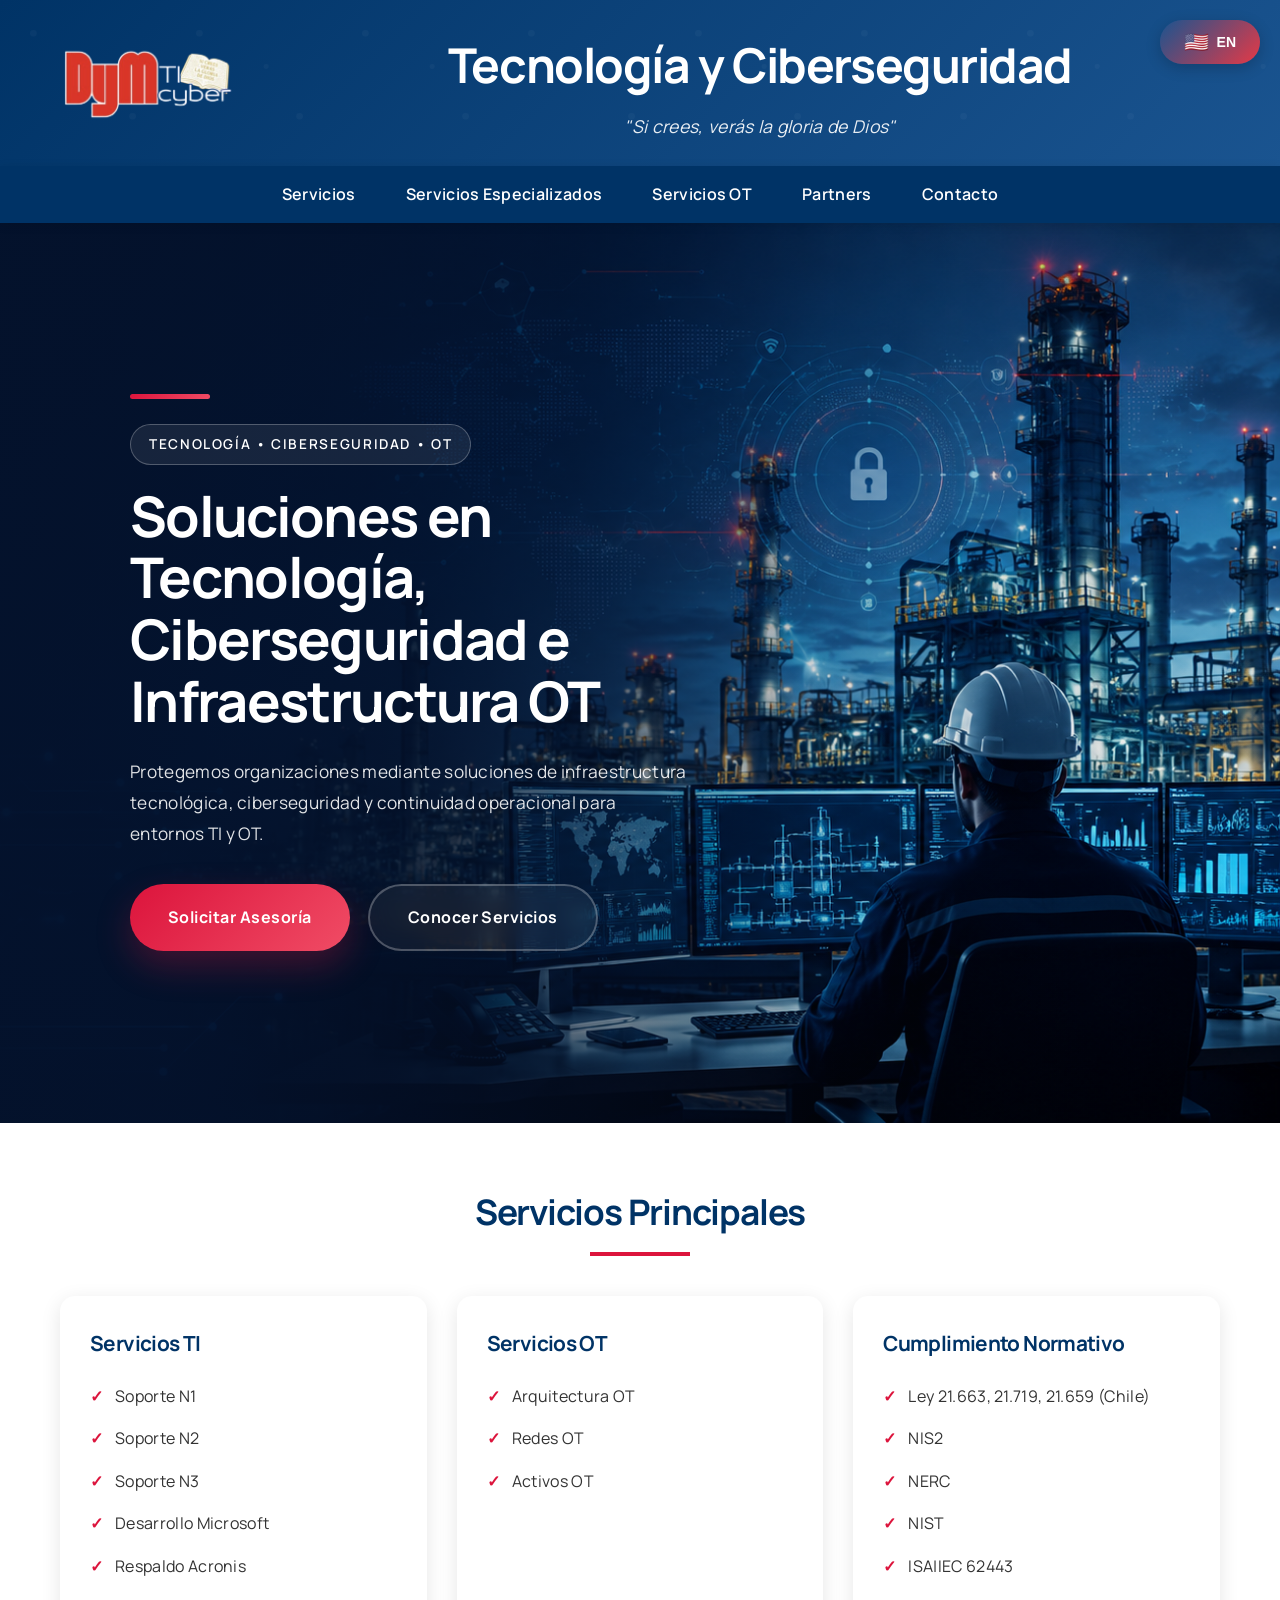
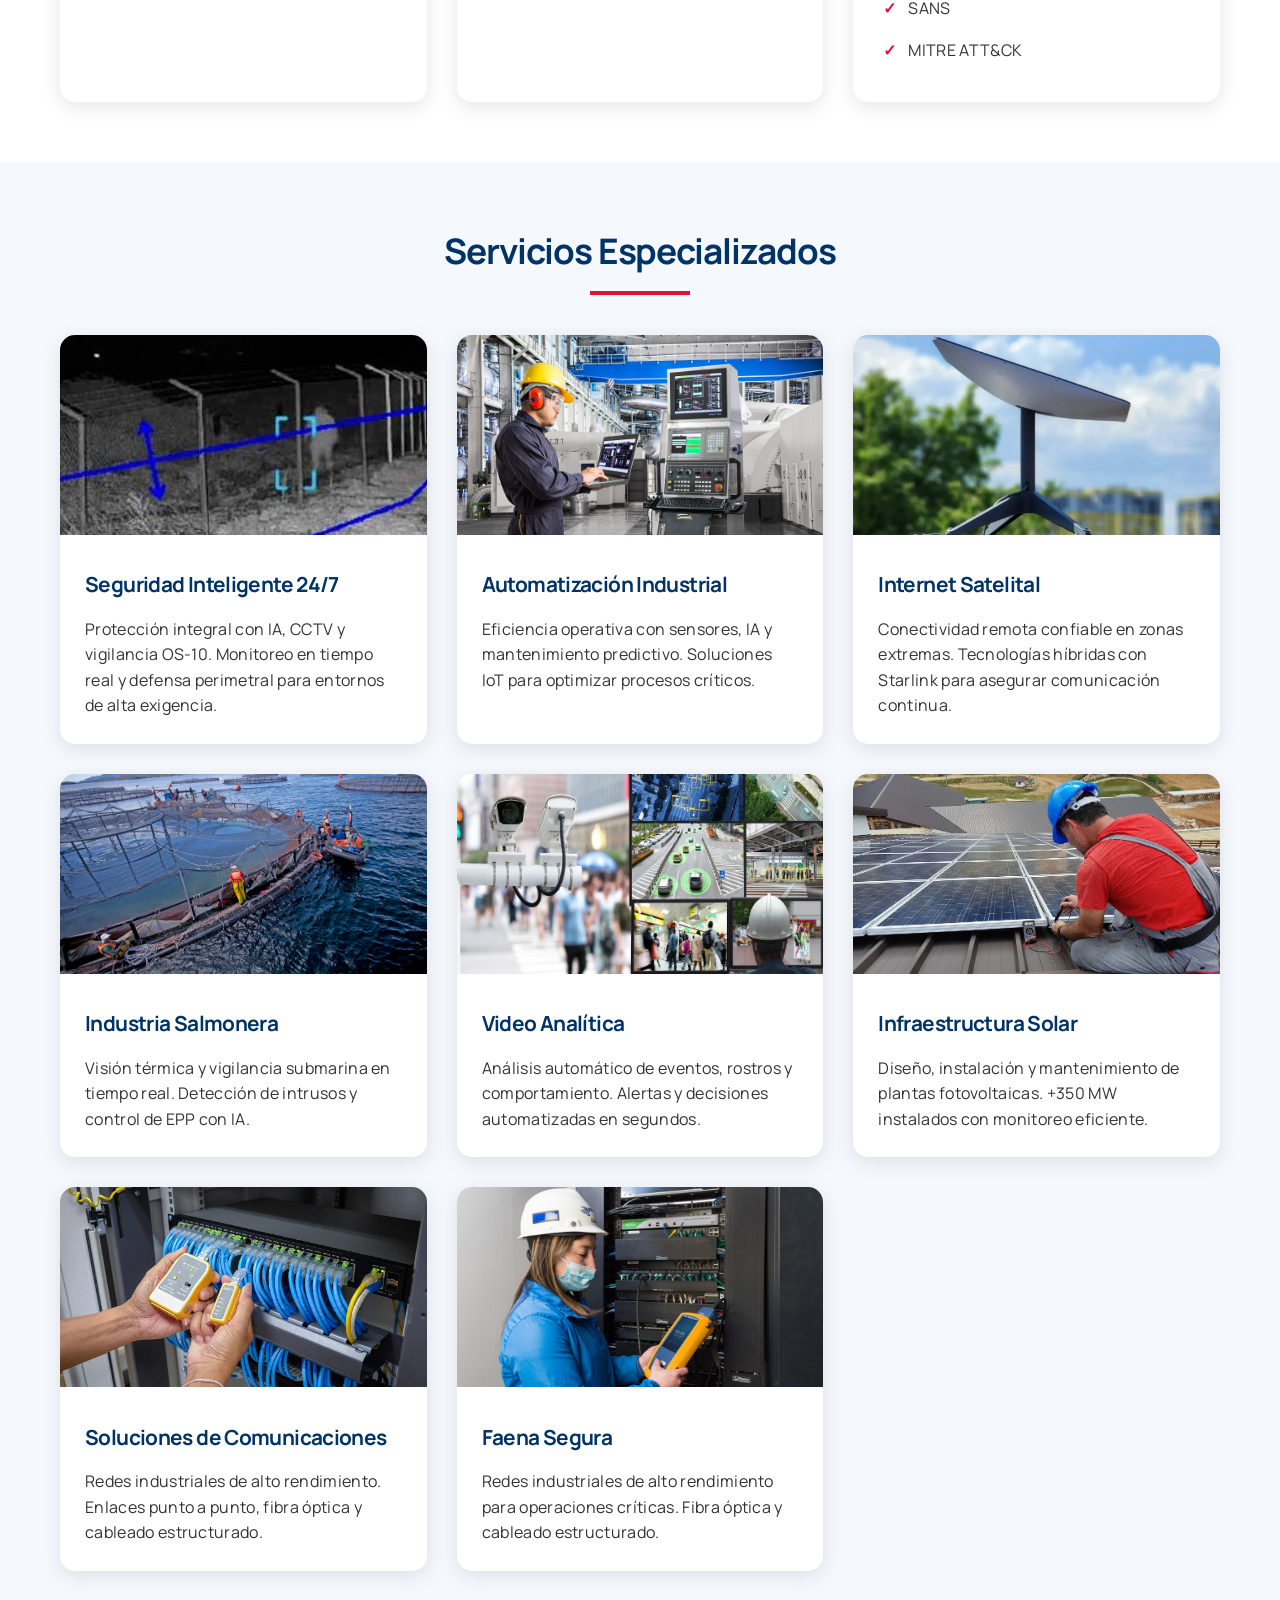
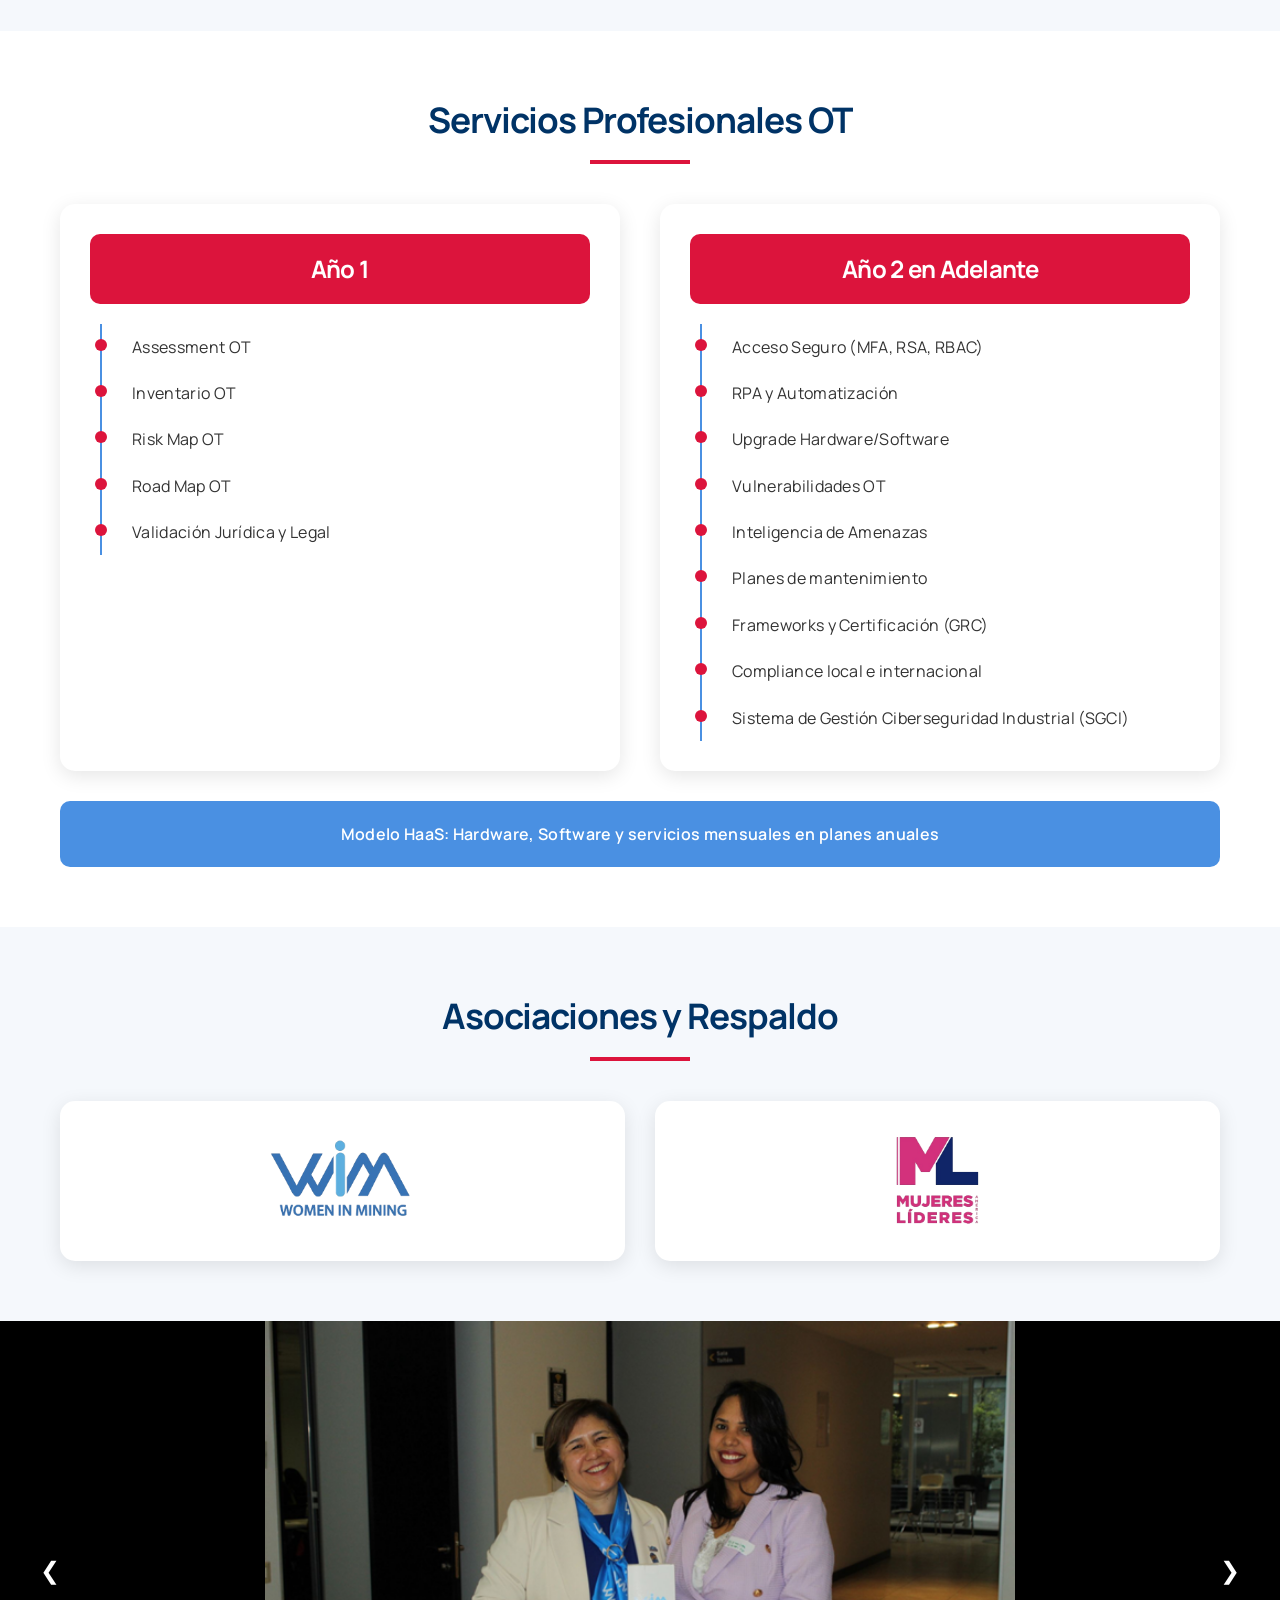
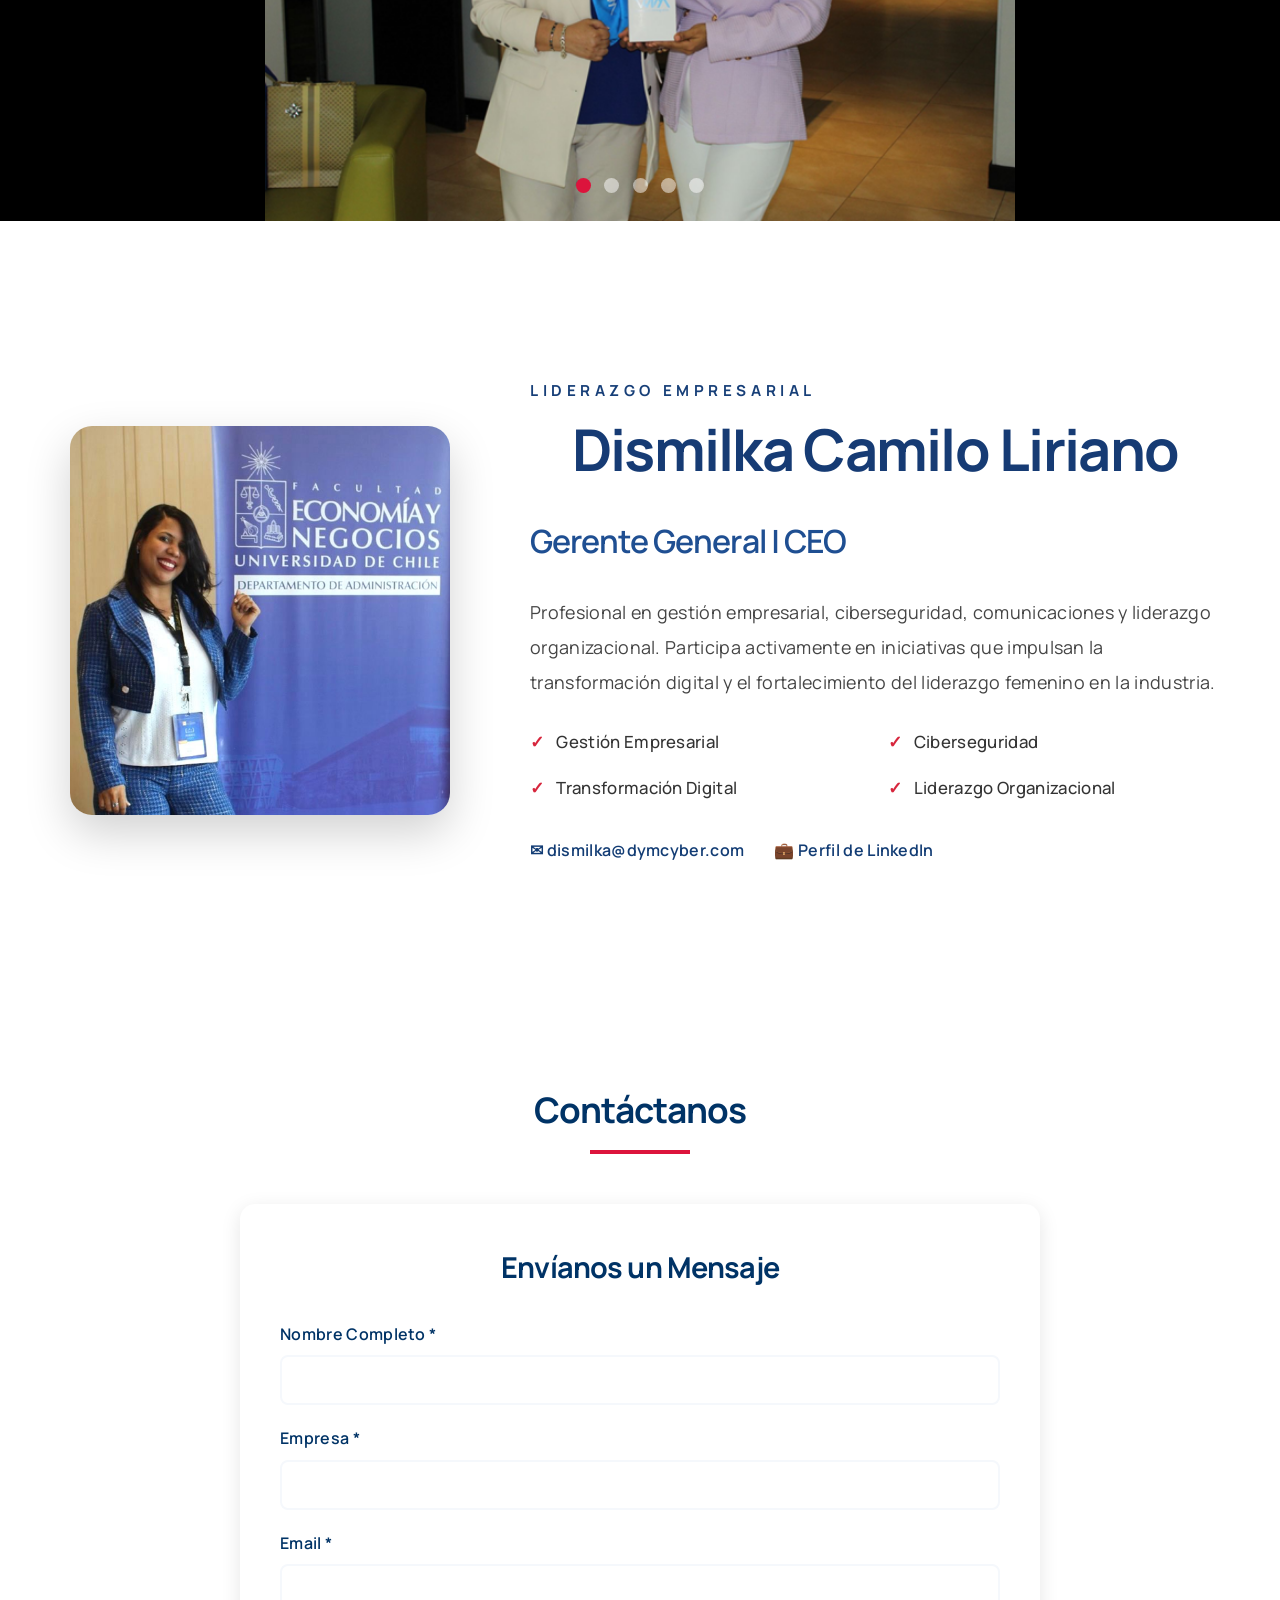
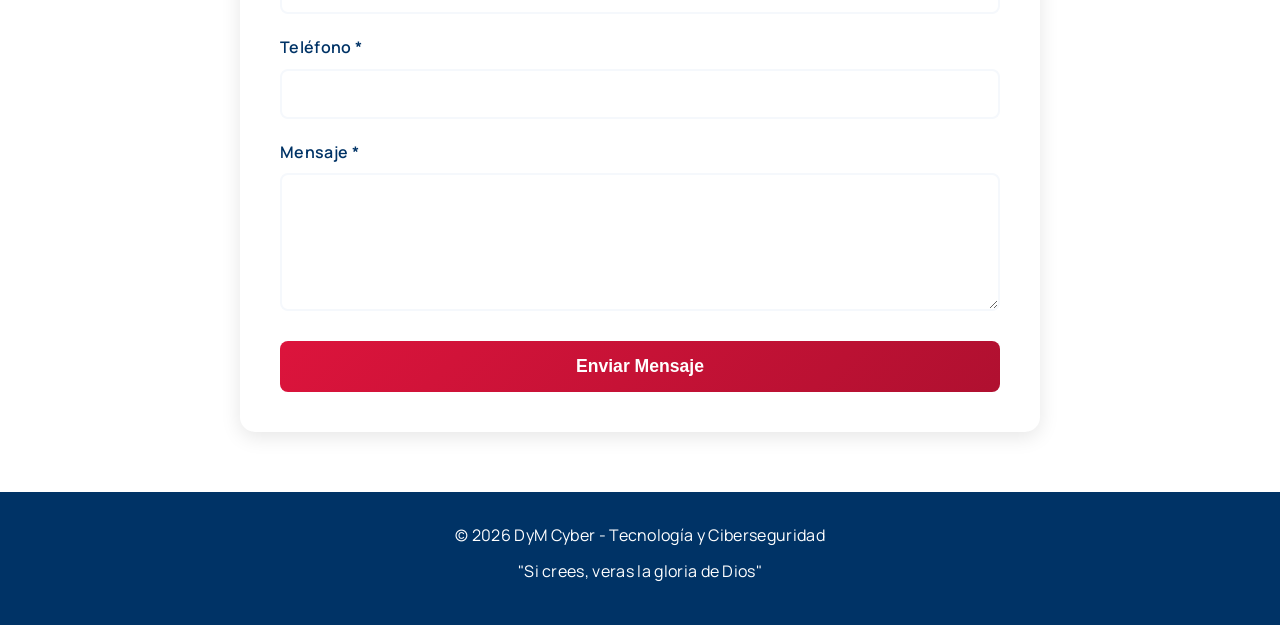
==== index.html @ 8a71e1de "mas estilos" ====
<!DOCTYPE html>
<html lang="es">
<head>
    <meta charset="UTF-8">
    <meta name="viewport" content="width=device-width, initial-scale=1.0">

    <title>DyM Cyber - Tecnología y Ciberseguridad</title>
    <link rel="preconnect" href="https://fonts.googleapis.com">
    <link rel="preconnect" href="https://fonts.gstatic.com" crossorigin>
    <link href="https://fonts.googleapis.com/css2?family=Manrope:wght@200;300;400;500;600;700;800&display=swap" rel="stylesheet">
    <link rel="stylesheet" href="styles.css">
</head>
<body>

    <!-- Language Selector -->
    <div class="language-selector">
        <button class="lang-btn" id="langBtn" aria-label="Change Language">
            <span class="flag-icon">🇺🇸</span> EN
        </button>
    </div>
    <!-- Header -->
<header>
    <div class="container header-content">
        <div class="logo-area">
            <img src="imagenes/logo.png"
                 alt="DyM Cyber Logo"
                 class="logo-main">
        </div>
        <div class="header-text">
            <h1 data-lang-key="headerTitle">Tecnología y Ciberseguridad</h1>
            <p data-lang-key="headerQuote">"Si crees, verás la gloria de Dios"</p>
        </div>
    </div>
</header>
    <!-- Navigation -->
    <nav>
        <div class="container">
            <button class="hamburger" id="hamburger" aria-label="Menú">
                <span></span>
                <span></span>
                <span></span>
            </button>
            <ul id="navMenu">
                <li><a href="#servicios" data-lang-key="navServicios">Servicios</a></li>
                <li><a href="#especializados" data-lang-key="navEspecializados">Servicios Especializados</a></li>
                <li><a href="#ot" data-lang-key="navOT">Servicios OT</a></li>
                <li><a href="#partners" data-lang-key="navPartners">Partners</a></li>
                <li><a href="#contacto" data-lang-key="navContacto">Contacto</a></li>
            </ul>
        </div>
    </nav>

<section id="hero">
    <div class="hero-overlay">
        <div class="container">
 <div class="hero-content">

    <span class="hero-accent"></span>

    <span class="hero-tag" data-lang-key="heroTag">
        TECNOLOGÍA • CIBERSEGURIDAD • OT
    </span>

    <h1 data-lang-key="heroTitle">
        Soluciones en Tecnología,<br>
        Ciberseguridad e<br>
        Infraestructura OT
    </h1>

    <p data-lang-key="heroDescription">
        Protegemos organizaciones mediante soluciones de
        infraestructura tecnológica, ciberseguridad y
        continuidad operacional para entornos TI y OT.
    </p>

    <div class="hero-buttons">

        <a href="#contacto" class="btn-primary" data-lang-key="heroButton1">
            Solicitar Asesoría
        </a>

        <a href="#servicios" class="btn-secondary" data-lang-key="heroButton2">
            Conocer Servicios
        </a>

    </div>

</div>

        </div>

    </div>

</section>
    <!-- Servicios Principales -->
    <section id="servicios">
        <div class="container">
            <h2 data-lang-key="mainServicesTitle">Servicios Principales</h2>
            <div class="services-grid">
              <div class="service-card reveal reveal-bottom" style="transition-delay:0ms;">
                    <h4 data-lang-key="itServices">Servicios TI</h4>
                    <ul>
                        <li data-lang-key="supportN1">Soporte N1</li>
                        <li data-lang-key="supportN2">Soporte N2</li>
                        <li data-lang-key="supportN3">Soporte N3</li>
                        <li data-lang-key="microsoftDev">Desarrollo Microsoft</li>
                        <li data-lang-key="acronisBackup">Respaldo Acronis</li>
                    </ul>
                </div>

               <div class="service-card reveal reveal-bottom" style="transition-delay:120ms;">
                    <h4 data-lang-key="otServices">Servicios OT</h4>
                    <ul>
                        <li data-lang-key="otArchitecture">Arquitectura OT</li>
                        <li data-lang-key="otNetworks">Redes OT</li>
                        <li data-lang-key="otAssets">Activos OT</li>
                    </ul>
                </div>

                <div class="service-card reveal reveal-bottom" style="transition-delay:240ms;">
                    <h4 data-lang-key="complianceTitle">Cumplimiento Normativo</h4>
                    <ul>
                        <li data-lang-key="chileLaws">Ley 21.663, 21.719, 21.659 (Chile)</li>
                        <li>NIS2</li>
                        <li>NERC</li>
                        <li>NIST</li>
                        <li>ISA|IEC 62443</li>
                        <li>SANS</li>
                        <li>MITRE ATT&CK</li>
                    </ul>
                </div>
            </div>
        </div>
    </section>
    <!-- Servicios Especializados -->
    <section id="especializados">
        <div class="container">
            <h2 data-lang-key="specializedTitle">Servicios Especializados</h2>
            <div class="specialized-services">
                
                <div class="specialized-card">
                    <img src="imagenes/seguridad-inteligente.jpg" alt="Seguridad Inteligente 24/7" class="service-image">
                    <div class="specialized-content">
                        <h4 data-lang-key="security247">Seguridad Inteligente 24/7</h4>
                        <p data-lang-key="security247Desc">Protección integral con IA, CCTV y vigilancia OS-10. Monitoreo en tiempo real y defensa perimetral para entornos de alta exigencia.</p>
                    </div>
                </div>

                <div class="specialized-card">
                    <img src="imagenes/automatizacion-industrial" alt="Automatización Industrial" class="service-image">
                    <div class="specialized-content">
                        <h4 data-lang-key="industrialAuto">Automatización Industrial</h4>
                        <p data-lang-key="industrialAutoDesc">Eficiencia operativa con sensores, IA y mantenimiento predictivo. Soluciones IoT para optimizar procesos críticos.</p>
                    </div>
                </div>

                <div class="specialized-card">
                    <img src="imagenes/internet-satelital.webp" alt="Internet Satelital" class="service-image">
                    <div class="specialized-content">
                        <h4 data-lang-key="satelliteInternet">Internet Satelital</h4>
                        <p data-lang-key="satelliteInternetDesc">Conectividad remota confiable en zonas extremas. Tecnologías híbridas con Starlink para asegurar comunicación continua.</p>
                    </div>
                </div>

                <div class="specialized-card">
                    <img src="imagenes/industrial-salmonera.jpg" alt="Industria Salmonera" class="service-image">
                    <div class="specialized-content">
                        <h4 data-lang-key="salmonIndustry">Industria Salmonera</h4>
                        <p data-lang-key="salmonIndustryDesc">Visión térmica y vigilancia submarina en tiempo real. Detección de intrusos y control de EPP con IA.</p>
                    </div>
                </div>

                <div class="specialized-card">
                    <img src="imagenes/video-analitica.jpg" alt="Video Analítica" class="service-image">
                    <div class="specialized-content">
                        <h4 data-lang-key="videoAnalytics">Video Analítica</h4>
                        <p data-lang-key="videoAnalyticsDesc">Análisis automático de eventos, rostros y comportamiento. Alertas y decisiones automatizadas en segundos.</p>
                    </div>
                </div>

                <div class="specialized-card">
                    <img src="imagenes/infraestructura-solar.jpg" alt="Infraestructura Solar" class="service-image">
                    <div class="specialized-content">
                        <h4 data-lang-key="solarInfra">Infraestructura Solar</h4>
                        <p data-lang-key="solarInfraDesc">Diseño, instalación y mantenimiento de plantas fotovoltaicas. +350 MW instalados con monitoreo eficiente.</p>
                    </div>
                </div>

                <div class="specialized-card">
                    <img src="imagenes/soluciones-comunicaciones.webp" alt="Soluciones de Comunicaciones" class="service-image">
                    <div class="specialized-content">
                        <h4 data-lang-key="commSolutions">Soluciones de Comunicaciones</h4>
                        <p data-lang-key="commSolutionsDesc">Redes industriales de alto rendimiento. Enlaces punto a punto, fibra óptica y cableado estructurado.</p>
                    </div>
                </div>

                <div class="specialized-card">
                    <img src="imagenes/faena-segura.jpg" alt="Faena Segura" class="service-image">
                    <div class="specialized-content">
                        <h4 data-lang-key="secureSite">Faena Segura</h4>
                        <p data-lang-key="secureSiteDesc">Redes industriales de alto rendimiento para operaciones críticas. Fibra óptica y cableado estructurado.</p>
                    </div>
                </div>

            </div>
        </div>
    </section>
    <!-- Servicios Profesionales OT -->
    <section id="ot">
        <div class="container">
            <h2 data-lang-key="otProfessional">Servicios Profesionales OT</h2>
            
            <div class="ot-timeline">
                <div class="timeline-section">
                    <h3 data-lang-key="year1">Año 1</h3>
                    <ul>
                        <li data-lang-key="otAssessment">Assessment OT</li>
                        <li data-lang-key="otInventory">Inventario OT</li>
                        <li data-lang-key="otRiskMap">Risk Map OT</li>
                        <li data-lang-key="otRoadMap">Road Map OT</li>
                        <li data-lang-key="legalValidation">Validación Jurídica y Legal</li>
                    </ul>
                </div>

                <div class="timeline-section">
                    <h3 data-lang-key="year2Plus">Año 2 en Adelante</h3>
                    <ul>
                        <li data-lang-key="secureAccess">Acceso Seguro (MFA, RSA, RBAC)</li>
                        <li data-lang-key="rpaAutomation">RPA y Automatización</li>
                        <li data-lang-key="upgradeHW">Upgrade Hardware/Software</li>
                        <li data-lang-key="otVulnerabilities">Vulnerabilidades OT</li>
                        <li data-lang-key="threatIntelligence">Inteligencia de Amenazas</li>
                        <li data-lang-key="maintenancePlans">Planes de mantenimiento</li>
                        <li data-lang-key="frameworksCert">Frameworks y Certificación (GRC)</li>
                        <li data-lang-key="complianceIntl">Compliance local e internacional</li>
                        <li data-lang-key="sgci">Sistema de Gestión Ciberseguridad Industrial (SGCI)</li>
                    </ul>
                </div>
            </div>

            <div class="haas-model">
                <p data-lang-key="haasModel">Modelo HaaS: Hardware, Software y servicios mensuales en planes anuales</p>
            </div>
        </div>
    </section>
        <!-- Partners y Asociaciones -->
    <section id="partners">
        <div class="container">
            <h2 data-lang-key="partnersTitle">Asociaciones y Respaldo</h2>
            <div class="partners-grid">
                <div class="partner-card">
                    <img src="imagenes/women-in-mining.png" alt="Women in Mining" class="partner-logo">
                </div>

                <div class="partner-card">
                    <img src="imagenes/mujeres-lideres.png" alt="Mujeres Líderes" class="partner-logo">
                </div>
            </div>
        </div>
    </section>
      <!-- Carrusel de imágenes -->
    <section id="carrusel" style="padding: 0; background: #000;">
        <div class="carousel-container">
            <div class="carousel-slides">
                <div class="carousel-slide active">
                    <img src="imagenes/carrusel1.png" alt="Imagen 1">
                </div>
                <div class="carousel-slide">
                    <img src="imagenes/carrusel2.png" alt="Imagen 2">
                </div>
                <div class="carousel-slide">
                    <img src="imagenes/carrusel3.png" alt="Imagen 3">
                </div>
                <div class="carousel-slide">
                    <img src="imagenes/carrusel4.png" alt="Imagen 4">
                </div>
                <div class="carousel-slide">
                    <img src="imagenes/carrusel5.png" alt="Imagen 5">
                </div>
            </div>
            <button class="carousel-btn prev" onclick="moveSlide(-1)">❮</button>
            <button class="carousel-btn next" onclick="moveSlide(1)">❯</button>
            <div class="carousel-dots">
                <span class="dot active" onclick="currentSlide(1)"></span>
                <span class="dot" onclick="currentSlide(2)"></span>
                <span class="dot" onclick="currentSlide(3)"></span>
                <span class="dot" onclick="currentSlide(4)"></span>
                <span class="dot" onclick="currentSlide(5)"></span>
            </div>
        </div>
        
    </section>
   <!-- Gerencia General -->
<section id="gerencia">

    <div class="container">

        <div class="management-layout">

            <!-- FOTO -->

            <div class="management-photo reveal-top">
<img src="imagenes/dismilka-foto.png"
     alt="Dismilka Camilo Liriano">
            </div>

            <!-- INFORMACIÓN -->

            <div class="management-content reveal-bottom">

          <span class="management-tag" data-lang-key="managementTag">
    LIDERAZGO EMPRESARIAL
</span>

<h2 data-lang-key="managementName">
    Dismilka Camilo Liriano
</h2>

<h3 data-lang-key="managementPosition">
    Gerente General | CEO
</h3>

<p data-lang-key="managementDescription">
    Profesional en gestión empresarial, ciberseguridad,
    comunicaciones y liderazgo organizacional.
    Participa activamente en iniciativas que impulsan la
    transformación digital y el fortalecimiento del liderazgo
    femenino en la industria.
</p>

                <ul class="management-list">

             <li data-lang-key="managementSkill1">Gestión Empresarial</li>

            <li data-lang-key="managementSkill2">Ciberseguridad</li>

            <li data-lang-key="managementSkill3">Transformación Digital</li>

            <li data-lang-key="managementSkill4">Liderazgo Organizacional</li>

                </ul>

                <div class="management-links">

                  <a href="mailto:dismilka@dymcyber.com">
    ✉ dismilka@dymcyber.com
</a>

<a href="https://www.linkedin.com/" target="_blank">
    💼 <span data-lang-key="managementLinkedin">Perfil de LinkedIn</span>
</a>

                </div>

            </div>

        </div>

    </div>

</section>



    <!-- Contacto -->
    <section id="contacto">
        <div class="container">
            <h2 data-lang-key="contactTitle">Contáctanos</h2>
            
          

            <!-- Formulario de Contacto -->
            <div class="form-container">
                <h3 data-lang-key="sendMessage">Envíanos un Mensaje</h3>
                <form action="https://formsubmit.co/dismilka@dymcyber.com" method="POST" class="contact-form">
                    <input type="hidden" name="_captcha" value="false">
                    <input type="hidden" name="_subject" value="Nuevo contacto desde DyM Cyber">
                    <input type="hidden" name="_next" value="https://www.dymcyber.com/gracias.html">
                    
                    <div class="form-group">
                        <label for="nombre" data-lang-key="fullName">Nombre Completo *</label>
                        <input type="text" id="nombre" name="nombre" required placeholder="">
                    </div>

                    <div class="form-group">
                        <label for="empresa" data-lang-key="companyField">Empresa *</label>
                        <input type="text" id="empresa" name="empresa" required placeholder="">
                    </div>

                    <div class="form-group">
                        <label for="email" data-lang-key="emailField">Email *</label>
                        <input type="email" id="email" name="email" required placeholder="">
                    </div>

                    <div class="form-group">
                        <label for="telefono" data-lang-key="telephoneField">Teléfono *</label>
                        <input type="tel" id="telefono" name="telefono" required placeholder="">
                    </div>

                    <div class="form-group">
                        <label for="mensaje" data-lang-key="messageField">Mensaje *</label>
                        <textarea id="mensaje" name="mensaje" rows="5" required placeholder="" data-lang-key-placeholder="messagePlaceholder"></textarea>
                    </div>

                    <button type="submit" class="submit-btn" data-lang-key="sendBtn">Enviar Mensaje</button>
                </form>
            </div>
        </div>
    </section>

        <!-- Empresa Section-->
    <!-- <section id="empresa" style="background: var(--light-gray); padding: 60px 0;">
        <div class="container">

            <div class="sello-container">
                <img src="imagenes/sello-mujer.png" alt="Sello Empresa Mujer" class="sello-mujer">
            </div>

            <div class="company-info">
                <p><strong>DyM Cyber</strong> y <strong>DyM TI</strong> <span data-lang-key="companyDesc1">son empresas dedicadas a la Tecnología y Ciberseguridad con un enfoque profesional y comprometido.</span></p>
                <p></p>
                
                <div class="logo-intermedio-container">
                    <img src="imagenes/logocmc360.webp" alt="CMC Ciberseguridad OT - GrupoCiberOT" class="logo-intermedio">
                </div>
            </div>
        </div>
    </section>-->

    <!-- Footer -->
    <footer>
        <div class="container">
            <p>&copy; 2026 <span data-lang-key="footerText">DyM Cyber - Tecnología y Ciberseguridad</span></p>
            <p data-lang-key="footerQuote">"Si crees, veras la gloria de Dios"</p>
        </div>
    </footer>

    <script data-cfasync="false" src="/cdn-cgi/scripts/5c5dd728/cloudflare-static/email-decode.min.js"></script><script src="translations.js"></script>
    <script src="script.js"></script>

</body>
</html>
---- styles.css ----
* {
    margin: 0;
    padding: 0;
    box-sizing: border-box;
}

:root {

    /* Colores Corporativos */

    --primary-blue: #003366;
    --secondary-blue: #1A5490;
    --light-blue: #4A90E2;

    --accent-red: #DC143C;
    --accent-green: #22A06B;

    /* Escala de grises */

    --white: #FFFFFF;
    --light-gray: #F5F8FC;
    --dark-gray: #333333;

    /* Degradados */

    --gradient-blue: linear-gradient(
        135deg,
        #003366 0%,
        #1A5490 100%
    );

    --gradient-red: linear-gradient(
        135deg,
        #DC143C 0%,
        #F04C65 100%
    );

    --gradient-green: linear-gradient(
        135deg,
        #22A06B 0%,
        #2CC47F 100%
    );

    /* Sombras */

    --shadow-sm: 0 8px 18px rgba(0,0,0,.08);

    --shadow-md: 0 18px 35px rgba(0,0,0,.12);

    --shadow-lg: 0 30px 60px rgba(0,0,0,.18);

    /* Transiciones */

    --transition: .35s ease;

}
body{
    font-family:'Manrope',sans-serif;
    line-height:1.65;
    color:var(--dark-gray);
    background:var(--white);
    letter-spacing:.02em;
}
h1,
h2,
h3,
h4,
h5,
h6{

    font-family:'Manrope',sans-serif;

    font-weight:700;

    letter-spacing:-.03em;

}
.container {
    max-width: 1200px;
    margin: 0 auto;
    padding: 0 20px;
}


/* ============================================
   HEADER
============================================ */

header{
    background: linear-gradient(135deg, var(--primary-blue) 0%, var(--secondary-blue) 100%);
    color: var(--white);
    padding:25px 0;
    position:relative;
    overflow:hidden;
}

header::before{
    content:'';
    position:absolute;
    inset:0;
    background:url('data:image/svg+xml,<svg xmlns="http://www.w3.org/2000/svg" viewBox="0 0 100 100"><circle cx="20" cy="20" r="2" fill="rgba(255,255,255,0.1)"/><circle cx="60" cy="40" r="1.5" fill="rgba(255,255,255,0.1)"/><circle cx="80" cy="70" r="2" fill="rgba(255,255,255,0.1)"/></svg>');
    opacity:.3;
}

.header-content{
    display:grid;
    grid-template-columns:220px 1fr;
    align-items:center;
    gap:20px;
    position:relative;
    z-index:1;
}

.logo-area{
    display:flex;
    align-items:center;
    justify-content:flex-start;
}

.logo-main{
    width:180px;
    height:auto;
    display:block;
}

.header-text{
    text-align:center;
}

.header-text h1{
    font-size:3rem;
    margin-bottom:8px;
    font-weight:700;
}

.header-text p{
    font-size:1.1rem;
    font-style:italic;
    opacity:.9;
}
/* Navigation */
nav {
    background: var(--primary-blue);
    padding: 15px 0;
    position: sticky;
    top: 0;
    z-index: 100;
    box-shadow: 0 2px 10px rgba(0,0,0,0.1);
}

nav .container {
    position: relative;
}

.hamburger {
    display: none;
    flex-direction: column;
    background: none;
    border: none;
    cursor: pointer;
    padding: 10px;
    z-index: 101;
}

.hamburger span {
    width: 25px;
    height: 3px;
    background: var(--white);
    margin: 3px 0;
    transition: all 0.3s;
    border-radius: 3px;
}

.hamburger.active span:nth-child(1) {
    transform: rotate(45deg) translate(8px, 8px);
}

.hamburger.active span:nth-child(2) {
    opacity: 0;
}

.hamburger.active span:nth-child(3) {
    transform: rotate(-45deg) translate(7px, -7px);
}

nav ul {
    list-style: none;
    display: flex;
    justify-content: center;
    flex-wrap: wrap;
    gap: 30px;
}

nav a {
    color: var(--white);
    text-decoration: none;
    font-weight: 600;
    transition: color 0.3s;
    padding: 5px 10px;
}

nav a:hover {
    color: var(--accent-red);
}
/*=====================================================
HEADER RESPONSIVE
=====================================================*/
/*=====================================================
HEADER TABLET
769px - 1024px
=====================================================*/

@media (max-width:1024px) and (min-width:769px){

    header{

        padding:20px 0;

    }

    .header-content{

        display:flex;

        flex-direction:column;

        justify-content:center;

        align-items:center;

        gap:18px;

    }

    .logo-area{

        justify-content:center;

        width:100%;

    }

    .logo-main{

        width:170px;

    }

    .header-text{

        width:100%;

        text-align:center;

    }

    .header-text h1{

        font-size:2.6rem;

        margin-bottom:8px;

    }

    .header-text p{

        font-size:1rem;

    }

}
@media (max-width:768px){

    /* HEADER */

    header{

        padding:15px 0;

    }

    .header-content{

        display:flex;

        justify-content:center;

        align-items:center;

    }

    .header-text{

        display:none;

    }

    .logo-main{

        width:140px;

    }

    /* BOTÓN IDIOMA */

    .language-selector{

        position:absolute;

        top:15px;

        right:15px;

        z-index:300;

    }

    .lang-btn{

        padding:8px 14px;

        border-radius:20px;

        font-size:.75rem;

    }

    .flag-icon{

        font-size:15px;

    }

    /* NAV */

    nav{

        padding:0;

    }

    nav .container{

        min-height:60px;

        display:flex;

        align-items:center;

    }

    .hamburger{

        display:flex;

    }

    nav ul{

        position:fixed;

        top:0;

        left:-100%;

        width:280px;

        height:100vh;

        background:#082149;

        flex-direction:column;

        justify-content:flex-start;

        align-items:flex-start;

        padding:90px 30px 30px;

        gap:0;

        transition:.35s;

        box-shadow:8px 0 20px rgba(0,0,0,.35);

    }
    nav ul.active{
        left:0;
    }
    nav li{
        width:100%;
        border-bottom:1px solid rgba(255,255,255,.08);
    }
    nav a{
        display:block;
        width:100%;
        padding:18px 0;
        font-size:1rem;

    }

}

/*=====================================================
 HERO
=====================================================*/

#hero{
    min-height:100vh;
    display:flex;
    align-items:center;

    background:
        linear-gradient(
            90deg,
            rgba(4,18,44,.92) 0%,
            rgba(4,18,44,.82) 25%,
            rgba(4,18,44,.55) 45%,
            rgba(4,18,44,.15) 65%,
            rgba(4,18,44,0) 100%
        ),
        url("imagenes/Portada.png");

    background-size:cover;
    background-position:center right;
    background-repeat:no-repeat;
}

.hero-overlay{
    width:100%;
    padding:90px 0;
}

.hero-content{
    max-width:560px;
    color:#fff;
    margin-left:70px;
}
.hero-accent{

    display:block;

    width:80px;

    height:5px;

    border-radius:30px;

    background:var(--gradient-red);

    margin-bottom:25px;

}
.hero-tag{

    display:inline-block;

    margin-bottom:20px;

    padding:8px 18px;

    border-radius:40px;

    border:1px solid rgba(255,255,255,.25);

    background:rgba(255,255,255,.08);

    font-size:.85rem;

    font-weight:600;

    text-transform:uppercase;

    letter-spacing:.12em;

}

.hero-content h1{
    font-size:3.5rem;
    line-height:1.1;
    margin-bottom:25px;
    font-weight:700;
    text-wrap: balance;
}
.hero-content p{
    font-size:1.08rem;
    line-height:1.8;
    color:rgba(255,255,255,.88);
    margin-bottom:18px;
}
.hero-buttons{
    display:flex;
    gap:18px;
    margin-top:35px;
    flex-wrap:wrap;
}
/*==========================================
BOTONES HERO PREMIUM
==========================================*/

.btn-primary{

    display:inline-flex;

    align-items:center;

    justify-content:center;

    padding:18px 38px;

    border-radius:50px;

    text-decoration:none;

    font-weight:700;

    letter-spacing:.03em;

    color:#fff;

    background:var(--gradient-red);

    box-shadow:0 15px 35px rgba(220,20,60,.28);

    transition:all .35s ease;

}

.btn-primary:hover{

    transform:translateY(-4px);

    box-shadow:0 25px 45px rgba(220,20,60,.40);

    filter:brightness(1.05);

}

.btn-secondary{

    display:inline-flex;

    align-items:center;

    justify-content:center;

    padding:18px 38px;

    border-radius:50px;

    text-decoration:none;

    font-weight:700;

    letter-spacing:.03em;

    color:#fff;

    border:2px solid rgba(255,255,255,.25);

    background:rgba(255,255,255,.05);

    backdrop-filter:blur(10px);

    transition:all .35s ease;

}

.btn-secondary:hover{

    transform:translateY(-4px);

    background:rgba(255,255,255,.12);

    border-color:rgba(255,255,255,.45);

}

/*============================
 HERO RESPONSIVE
============================*/
@media (max-width:1200px){

    .hero-content{
        margin-left:40px;
    }
}

@media (max-width:992px){

    #hero{
        min-height:750px;
        background-position:70% center;
    }
    .hero-content{
        margin-left:25px;
        max-width:500px;
    }
    .hero-content h1{
        font-size:2.8rem;
    }
}
@media (max-width:768px){

    #hero{
        min-height:auto;
        background-position:78% center;
    }
    .hero-overlay{
        padding:70px 0;
    }
    .hero-content{
        max-width:100%;
        text-align:center;
    }
    .hero-tag{
        margin:0 auto 20px;
    }
    .hero-content h1{
        font-size:2rem;
    }
    .hero-content p{
        font-size:1rem;
    }
    .hero-buttons{
        flex-direction:column;
    }
    .btn-primary,
    .btn-secondary{
        width:100%;
        text-align:center;
    }

}
/* Carrusel de imágenes */
.carousel-container {
    position: relative;
    max-width: 100%;
    margin: 0 auto;
    overflow: hidden;
}

.carousel-slides {
    display: flex;
    transition: transform 0.5s ease-in-out;
}

.carousel-slide {
    min-width: 100%;
    display: none;
}

.carousel-slide.active {
    display: block;
}

.carousel-slide img {
    width: 100%;
    height: 500px;
    object-fit: contain; 
    display: block;
    background: #000;
}

.carousel-btn {
    position: absolute;
    top: 50%;
    transform: translateY(-50%);
    background: rgba(0, 0, 0, 0.5);
    color: white;
    border: none;
    padding: 15px 20px;
    cursor: pointer;
    font-size: 24px;
    transition: background 0.3s;
    z-index: 10;
    border-radius: 5px;
}

.carousel-btn:hover {
    background: rgba(0, 0, 0, 0.8);
}

.carousel-btn.prev {
    left: 20px;
}

.carousel-btn.next {
    right: 20px;
}

.carousel-dots {
    text-align: center;
    position: absolute;
    bottom: 20px;
    width: 100%;
    z-index: 10;
}

.dot {
    height: 15px;
    width: 15px;
    margin: 0 5px;
    background-color: rgba(255, 255, 255, 0.5);
    border-radius: 50%;
    display: inline-block;
    cursor: pointer;
    transition: background-color 0.3s;
}

.dot.active,
.dot:hover {
    background-color: var(--accent-red);
}

/* Sections */
section {
    padding: 60px 0;
}

section:nth-child(even) {
    background: var(--light-gray);
}

h2 {
    font-size: 2.2em;
    color: var(--primary-blue);
    margin-bottom: 30px;
    text-align: center;
    position: relative;
    padding-bottom: 15px;
}

h2::after {
    content: '';
    position: absolute;
    bottom: 0;
    left: 50%;
    transform: translateX(-50%);
    width: 100px;
    height: 4px;
    background: var(--accent-red);
}

h3 {
    font-size: 1.5em;
    color: var(--secondary-blue);
    margin-bottom: 15px;
}

/* Sello Empresa Mujer */
.sello-container {
    text-align: center;
    margin-bottom: 30px;
}

.sello-mujer {
    max-width: 100px;
    height: auto;
    display: inline-block;
    margin: 0 auto;
}

/* Company Info */
.company-info {
    text-align: center;
    max-width: 800px;
    margin: 0 auto;
}

.company-info p {
    font-size: 1.1em;
    margin-bottom: 15px;
    line-height: 1.8;
}

.company-info strong {
    color: var(--accent-red);
}

.logo-intermedio-container {
    text-align: center;
    margin: 20px 0;
}

.logo-intermedio {
    max-width: 300px;
    height: auto;
}

/* Services Grid */
.services-grid {
    display: grid;
    grid-template-columns: repeat(auto-fit, minmax(280px, 1fr));
    gap: 30px;
    margin-top: 40px;
}

.service-card {
    background: var(--white);
    border-radius: 15px;
    padding: 30px;
    box-shadow: 0 5px 20px rgba(0,0,0,0.1);
    transition: transform 0.3s, box-shadow 0.3s;
}

section:nth-child(even) .service-card {
    background: var(--white);
}

.service-card:hover {
    transform: translateY(-10px);
    box-shadow: 0 10px 30px rgba(0,0,0,0.15);
}

.service-card h4 {
    color: var(--primary-blue);
    margin-bottom: 15px;
    font-size: 1.3em;
}

.service-card ul {
    list-style: none;
    padding-left: 0;
}

.service-card li {
    padding: 8px 0;
    padding-left: 25px;
    position: relative;
}

.service-card li::before {
    content: '✓';
    position: absolute;
    left: 0;
    color: var(--accent-red);
    font-weight: bold;
}

/* Specialized Services */
.specialized-services {
    display: grid;
    grid-template-columns: repeat(auto-fit, minmax(300px, 1fr));
    gap: 30px;
    margin-top: 40px;
}

.specialized-card {
    background: var(--white);
    border-radius: 15px;
    overflow: hidden;
    box-shadow: 0 5px 20px rgba(0,0,0,0.1);
    transition: transform 0.3s;
}

.specialized-card:hover {
    transform: translateY(-10px);
}

.service-image {
    width: 100%;
    height: 200px;
    object-fit: cover;
}

.specialized-content {
    padding: 25px;
}

.specialized-content h4 {
    color: var(--primary-blue);
    margin-bottom: 15px;
    font-size: 1.3em;
}

.specialized-content p {
    color: var(--dark-gray);
    line-height: 1.6;
}

/* OT Services Timeline */
.ot-timeline {
    display: grid;
    grid-template-columns: 1fr 1fr;
    gap: 40px;
    margin-top: 40px;
}

.timeline-section {
    background: var(--white);
    padding: 30px;
    border-radius: 15px;
    box-shadow: 0 5px 20px rgba(0,0,0,0.1);
}

.timeline-section h3 {
    background: var(--accent-red);
    color: var(--white);
    padding: 15px;
    border-radius: 10px;
    text-align: center;
    margin-bottom: 20px;
}

.timeline-section ul {
    list-style: none;
}

.timeline-section li {
    padding: 10px 0;
    padding-left: 30px;
    position: relative;
    border-left: 2px solid var(--light-blue);
    margin-left: 10px;
}

.timeline-section li::before {
    content: '';
    position: absolute;
    left: -7px;
    top: 15px;
    width: 12px;
    height: 12px;
    background: var(--accent-red);
    border-radius: 50%;
}

.haas-model {
    background: var(--light-blue);
    color: var(--white);
    padding: 20px;
    border-radius: 10px;
    margin-top: 30px;
    text-align: center;
    font-weight: 600;
}

/* Partners Grid */
.partners-grid {
    display: grid;
    grid-template-columns: repeat(auto-fit, minmax(200px, 1fr));
    gap: 30px;
    margin-top: 40px;
}

.partner-card {
    background: var(--white);
    border-radius: 15px;
    padding: 30px;
    display: flex;
    flex-direction: column;
    align-items: center;
    justify-content: center;
    box-shadow: 0 5px 20px rgba(0,0,0,0.1);
    transition: transform 0.3s;
    min-height: 150px;
}

.partner-card:hover {
    transform: scale(1.05);
}

.partner-logo {
    max-width: 150px;
    max-height: 100px;
    width: auto;
    height: auto;
    object-fit: contain;
}

/* Contact Section */
.contact-card {
    background: var(--white);
    padding: 30px;
    border-radius: 15px;
    box-shadow: 0 5px 20px rgba(0,0,0,0.1);
    border-left: 5px solid var(--accent-red);
}

.contact-card h3 {
    color: var(--primary-blue);
    margin-bottom: 20px;
}

.contact-card p {
    margin-bottom: 10px;
    display: flex;
    align-items: center;
    gap: 10px;
}

.contact-card strong {
    color: var(--accent-red);
    min-width: 80px;
}

.contact-card a {
    color: var(--light-blue);
    text-decoration: none;
}

.contact-card a:hover {
    text-decoration: underline;
}

/* Contact Form */
.form-container {
    background: var(--white);
    padding: 40px;
    border-radius: 15px;
    box-shadow: 0 5px 20px rgba(0,0,0,0.1);
    margin-top: 50px;
    max-width: 800px;
    margin-left: auto;
    margin-right: auto;
}

.form-container h3 {
    color: var(--primary-blue);
    text-align: center;
    margin-bottom: 30px;
    font-size: 1.8em;
}

.contact-form {
    display: grid;
    gap: 20px;
}

.form-group {
    display: flex;
    flex-direction: column;
}

.form-group label {
    color: var(--primary-blue);
    font-weight: 600;
    margin-bottom: 8px;
    font-size: 1em;
}

.form-group input,
.form-group textarea {
    padding: 12px 15px;
    border: 2px solid var(--light-gray);
    border-radius: 8px;
    font-size: 1em;
    font-family: inherit;
    transition: border-color 0.3s;
}

.form-group input:focus,
.form-group textarea:focus {
    outline: none;
    border-color: var(--light-blue);
}

.form-group textarea {
    resize: vertical;
    min-height: 120px;
}

.submit-btn {
    background: linear-gradient(135deg, var(--accent-red) 0%, #b01030 100%);
    color: var(--white);
    padding: 15px 40px;
    border: none;
    border-radius: 8px;
    font-size: 1.1em;
    font-weight: 600;
    cursor: pointer;
    transition: transform 0.3s, box-shadow 0.3s;
    margin-top: 10px;
}

.submit-btn:hover {
    transform: translateY(-2px);
    box-shadow: 0 5px 15px rgba(220, 20, 60, 0.3);
}

.submit-btn:active {
    transform: translateY(0);
}

/* Footer */
footer {
    background: var(--primary-blue);
    color: var(--white);
    text-align: center;
    padding: 30px 0;
}

footer p {
    margin-bottom: 10px;
}

/* Responsive */
@media (max-width: 768px) {
 


.logo-area{
    justify-content:center;
}

.logo-main{
    width:160px;
}

.header-text h1{
    font-size:2rem;
}

.header-text p{
    font-size:1rem;
}


    .hamburger {
        display: flex;
    }

    nav ul {
        position: fixed;
        left: -100%;
        top: 70px;
        flex-direction: column;
        background-color: var(--primary-blue);
        width: 100%;
        text-align: center;
        transition: left 0.3s;
        box-shadow: 0 10px 27px rgba(0,0,0,0.2);
        padding: 20px 0;
        gap: 0;
    }

    nav ul.active {
        left: 0;
    }

    nav li {
        margin: 0;
        border-bottom: 1px solid rgba(255,255,255,0.1);
    }

    nav a {
        display: block;
        padding: 15px;
        font-size: 1.1em;
        transition: color .3s ease;
    }

    .ot-timeline {
        grid-template-columns: 1fr;
    }

    h2 {
        font-size: 1.8em;
    }

    .carousel-slide img {
        height: 300px;
    }

    .carousel-btn {
        padding: 10px 15px;
        font-size: 18px;
    }

    .carousel-btn.prev {
        left: 10px;
    }

    .carousel-btn.next {
        right: 10px;
    }
}


/* ============================================
   LANGUAGE SELECTOR STYLES
   ============================================ */

.language-selector {
    position: fixed;
    top: 20px;
    right: 20px;
    z-index: 1000;
}

.lang-btn {
    background: linear-gradient(135deg, #1a5490 0%, #e63946 100%);
    color: white;
    border: none;
    padding: 12px 24px;
    border-radius: 30px;
    cursor: pointer;
    font-size: 14px;
    font-weight: bold;
    display: flex;
    align-items: center;
    gap: 8px;
    box-shadow: 0 4px 15px rgba(0, 0, 0, 0.2);
    transition: all 0.3s ease;
    font-family: 'Arial', sans-serif;
}

.lang-btn:hover {
    transform: translateY(-2px);
    box-shadow: 0 6px 20px rgba(0, 0, 0, 0.3);
    background: linear-gradient(135deg, #1a5490 0%, #d62839 100%);
}

.lang-btn:active {
    transform: translateY(0);
    box-shadow: 0 2px 10px rgba(0, 0, 0, 0.2);
}

.flag-icon {
    font-size: 20px;
    line-height: 1;
}

/* Responsive adjustments */
@media (max-width: 768px) {
    .language-selector {
        top: 15px;
        right: 15px;
    }
    
    .lang-btn {
        padding: 10px 18px;
        font-size: 13px;
    }
    
    .flag-icon {
        font-size: 18px;
    }
}
/*=====================================================
GERENCIA
=====================================================*/

#gerencia{

    padding:120px 0;

    background:#fff;

}

.management-layout{

    display:grid;

    grid-template-columns:400px 1fr;

    gap:70px;

    align-items:center;

    min-height:560px;

}

.management-photo{

    display:flex;

    justify-content:center;

    align-items:center;

}

.management-photo img{

    width:100%;

    max-width:380px;

    height:auto;
    object-position:center 8%;
    border-radius:22px;

    box-shadow:0 18px 45px rgba(0,0,0,.18);

}

.management-content{

    max-width:760px;

    display:flex;

    flex-direction:column;

    justify-content:center;

}


.management-tag{

    display:inline-block;

    margin-bottom:15px;

    color:#173f78;

    font-size:.95rem;

    font-weight:700;

    letter-spacing:.30em;

    text-transform:uppercase;

}

.management-content h2{

    margin:0;

    font-size:3.6rem;

    line-height:1.1;

    color:#163b74;

}

.management-content h2::after{

    display:none;

}

.management-content h3{

    margin:18px 0 28px;

    font-size:2rem;

    color:#1f4f92;

    font-weight:600;

}

.management-content p{

    font-size:1.12rem;

    line-height:1.95;

    color:#454545;

    margin-bottom:28px;

}

.management-list{

    display:grid;

    grid-template-columns:repeat(2,minmax(220px,1fr));

    gap:18px 25px;

    list-style:none;

    padding:0;

    margin:0 0 35px;

}

.management-list li{

    display:flex;

    align-items:center;

    font-size:1.05rem;

    font-weight:500;

}

.management-list li::before{

    content:"✓";

    color:#d7263d;

    font-weight:bold;

    margin-right:12px;

}

.management-links{

    display:flex;

    gap:30px;

    flex-wrap:wrap;

}

.management-links a{

    color:#123c74;

    text-decoration:none;

    font-weight:600;

    transition:.3s;

}

.management-links a:hover{

    color:#d7263d;

}

/*=========================
TABLET
=========================*/

@media(max-width:992px){

    .management-layout{

        grid-template-columns:260px 1fr;

        gap:40px;

    }

    .management-content h2{

        font-size:2.4rem;

    }

    .management-content h3{

        font-size:1.5rem;

    }

}

/*=========================
MÓVIL
=========================*/

@media(max-width:768px){

    #gerencia{

        padding:70px 0;

    }

.management-layout{
    display:flex;
    flex-direction:column;
    align-items:center;
    justify-content:center;

    width:100%;
    max-width:100%;

    gap:32px;
    margin:0 auto;
    padding:0 20px;
}

    .management-photo{

        width:100%;

        margin:0;

    }

 .management-photo img{

    width:100%;

    max-width:280px;

    height:auto;

    aspect-ratio:auto;

    object-fit:contain;

    border-radius:22px;

    box-shadow:0 18px 45px rgba(0,0,0,.18);

}
.management-content{
    width:100%;
    max-width:100%;
    text-align:center;

    display:flex;
    flex-direction:column;
    align-items:center;
}
    .management-tag{

        display:block;

        text-align:center;

        letter-spacing:.20em;

    }

    .management-content h2{

        font-size:2.3rem;

        line-height:1.2;

    }

    .management-content h3{

        font-size:1.5rem;

    }
.management-content p{
    max-width:95%;
    margin:0 auto 30px;
    line-height:1.8;
}
.management-list{

    display:flex;

    flex-direction:column;

    align-items:flex-start;

    gap:14px;

    width:100%;

    max-width:260px;

    margin:30px auto;

}
.management-list li{

    display:flex;

    align-items:center;

    width:100%;

    font-size:1rem;

}
.management-links{
    width:100%;
    justify-content:center;
    align-items:center;
    flex-wrap:wrap;
}
/*==========================================
=            EFECTOS TARJETAS
==========================================*/

.card,
.service-card,
.partner-card,
.contact-card,
.management-layout {

    transition:
        transform .35s ease,
        box-shadow .35s ease,
        border-color .35s ease;

    border:1px solid transparent;

    box-shadow:
        0 12px 30px rgba(0,0,0,.06);

}

.card:hover,
.service-card:hover,
.partner-card:hover,
.contact-card:hover,
.management-layout:hover{

    transform:translateY(-8px);

    box-shadow:
        0 22px 45px rgba(0,0,0,.12);

}
/*==========================================
=        EFECTO PREMIUM PARA IMÁGENES
==========================================*/

.service-card,
.partner-card,
.management-photo {

    overflow: hidden;

}

.service-card img,
.partner-card img,
.management-photo img{

    transition:
        transform .6s ease,
        filter .6s ease;

}

.service-card:hover img,
.partner-card:hover img,
.management-layout:hover .management-photo img{

    transform:scale(1.05);

    filter:brightness(1.05);

}
/*==========================================
ANIMACIONES DE SCROLL
==========================================*/

.reveal{

    opacity:0;

    transition:
        opacity .9s ease,
        transform .9s ease;

    will-change:transform,opacity;

}

/* Desde abajo */

.reveal-bottom{

    transform:translateY(60px);

}

/* Desde arriba */

.reveal-top{

    transform:translateY(-60px);

}

/* Desde la izquierda */

.reveal-left{

    transform:translateX(-70px);

}

/* Desde la derecha */

.reveal-right{

    transform:translateX(70px);

}

/* Activo */

.reveal.active{

    opacity:1;

    transform:none;

}
}
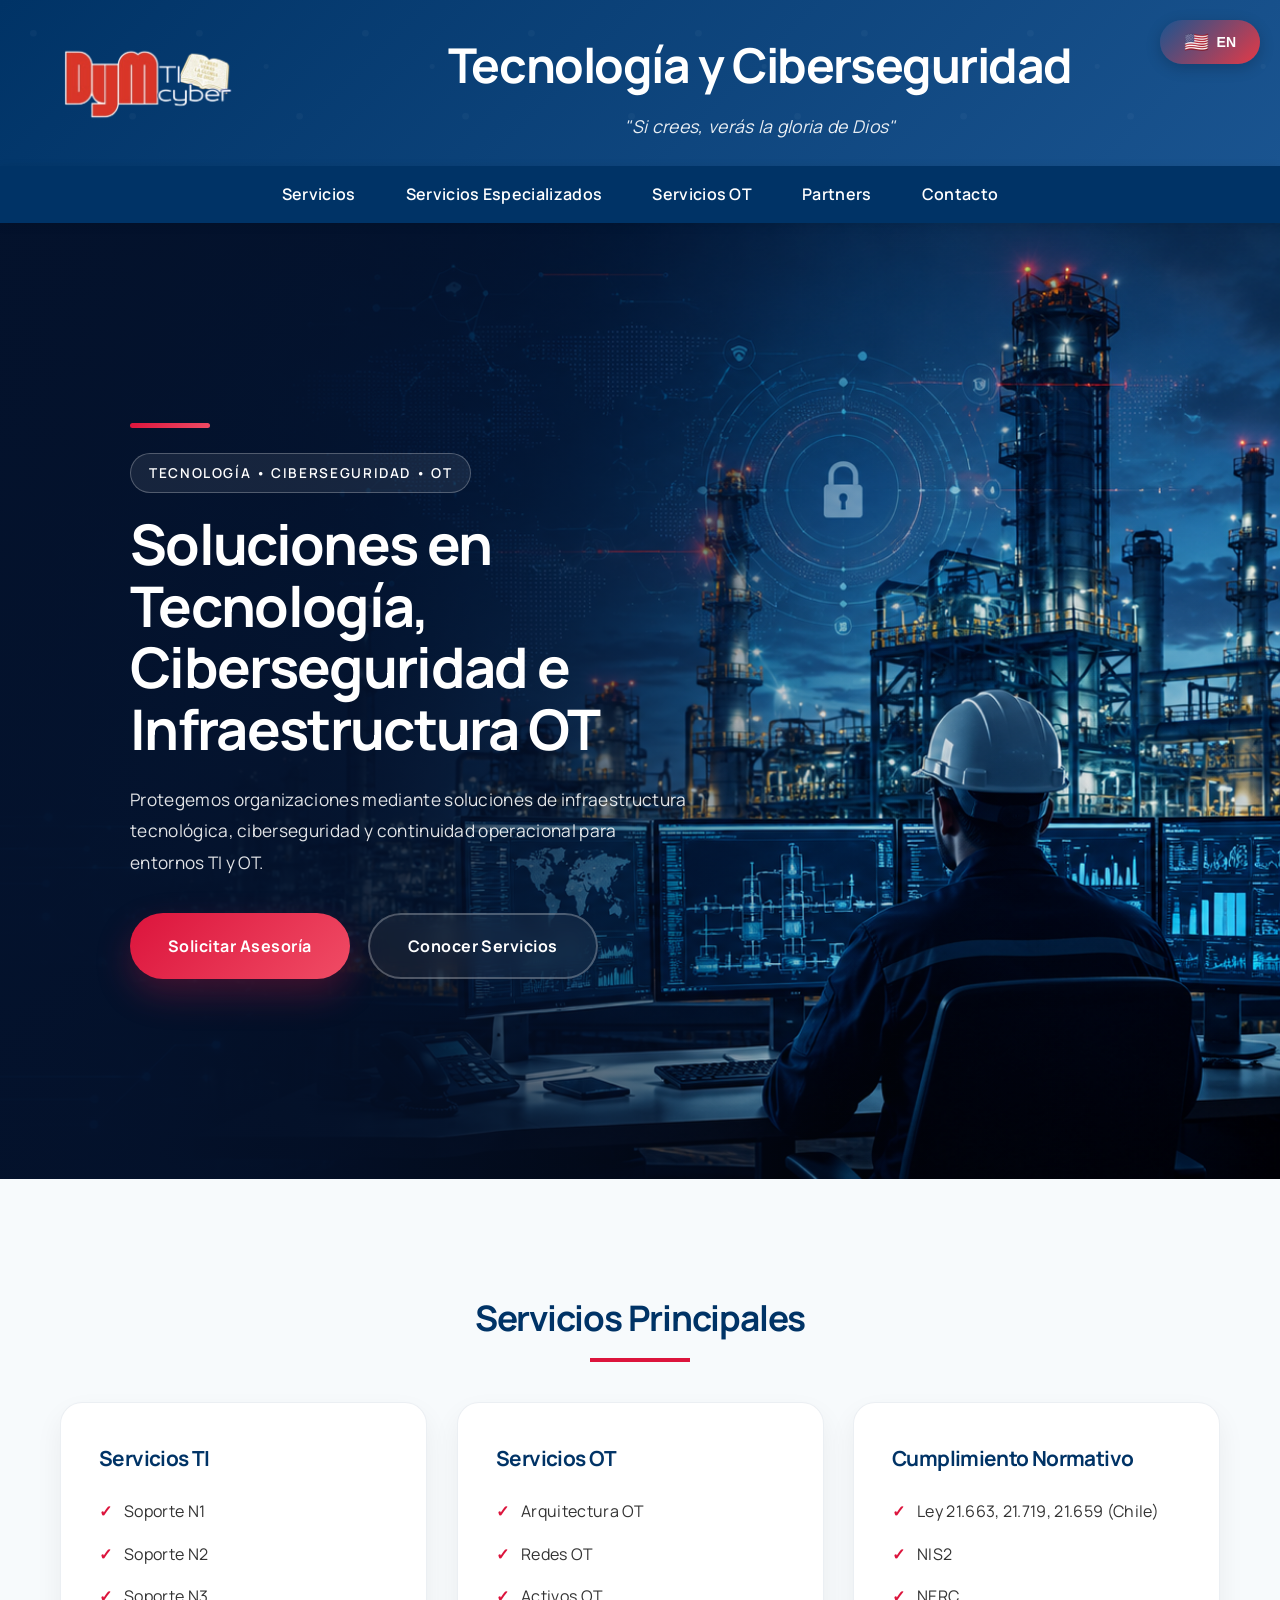
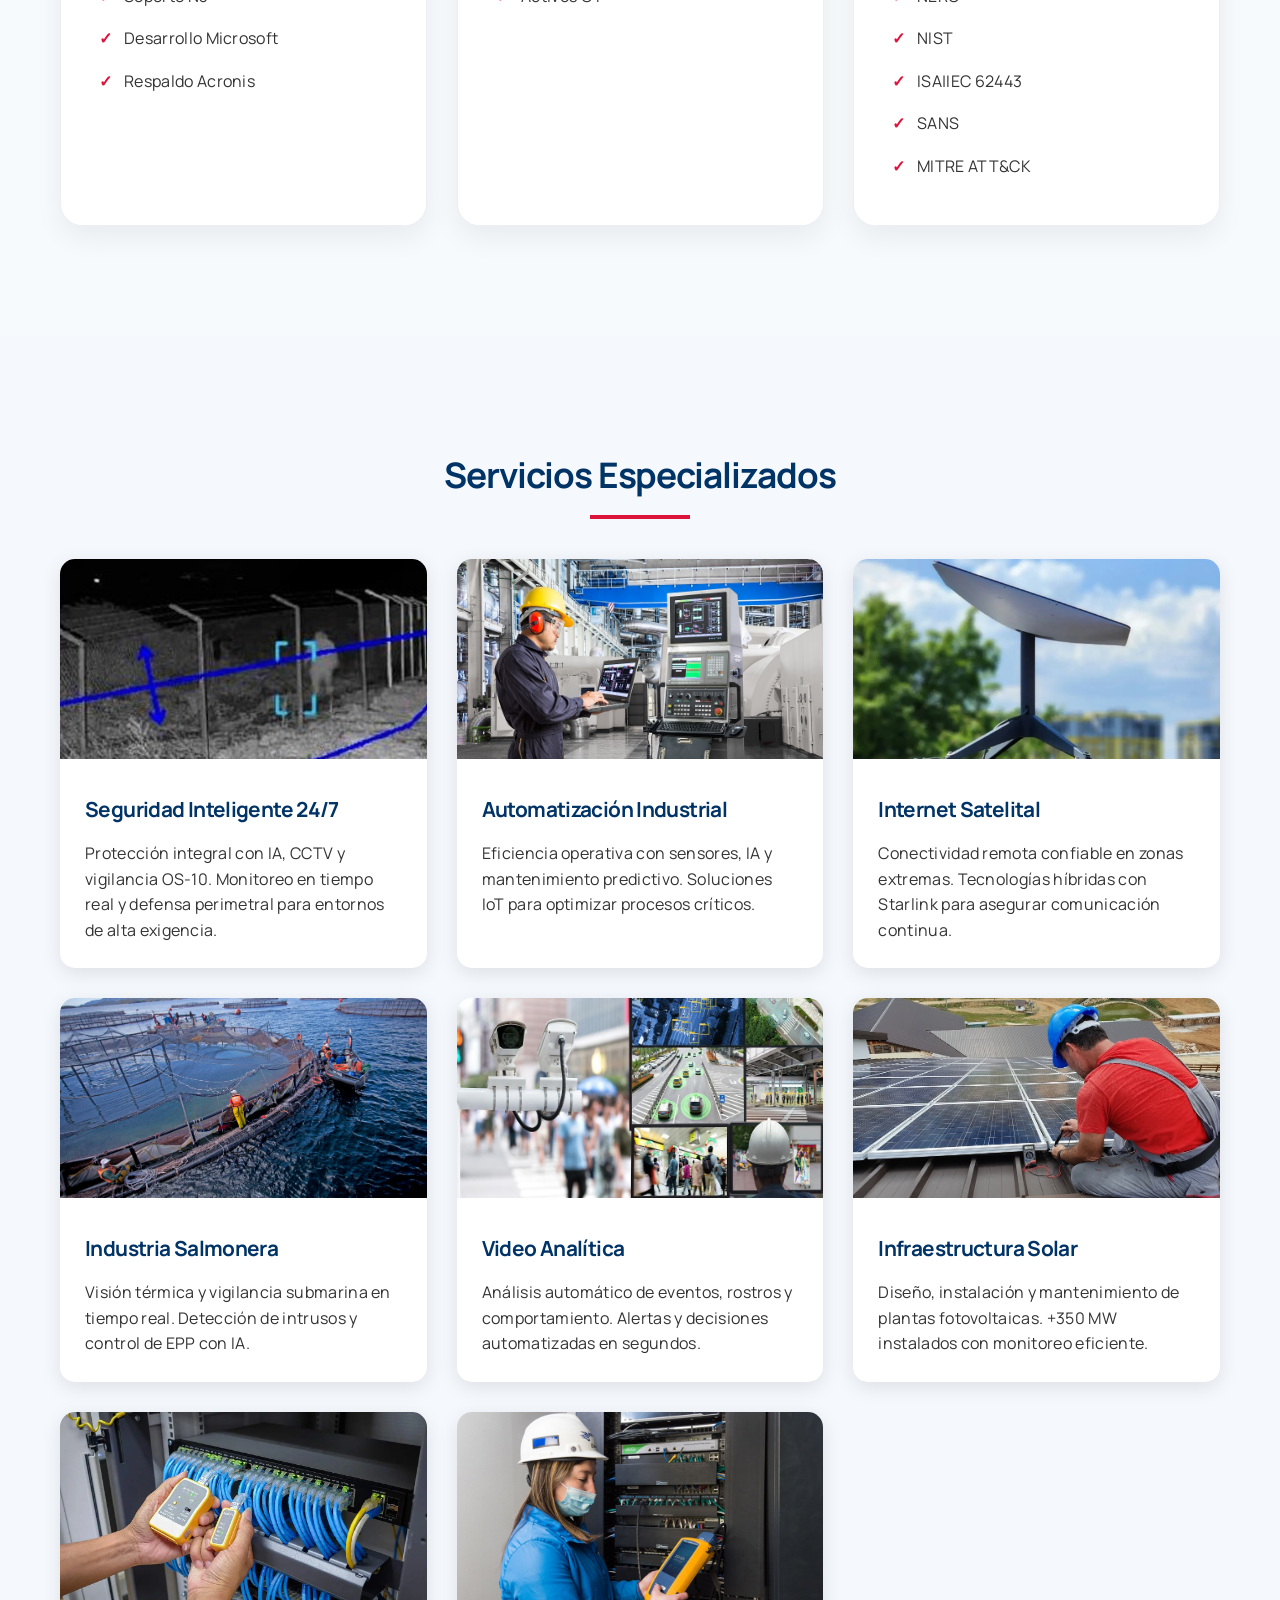
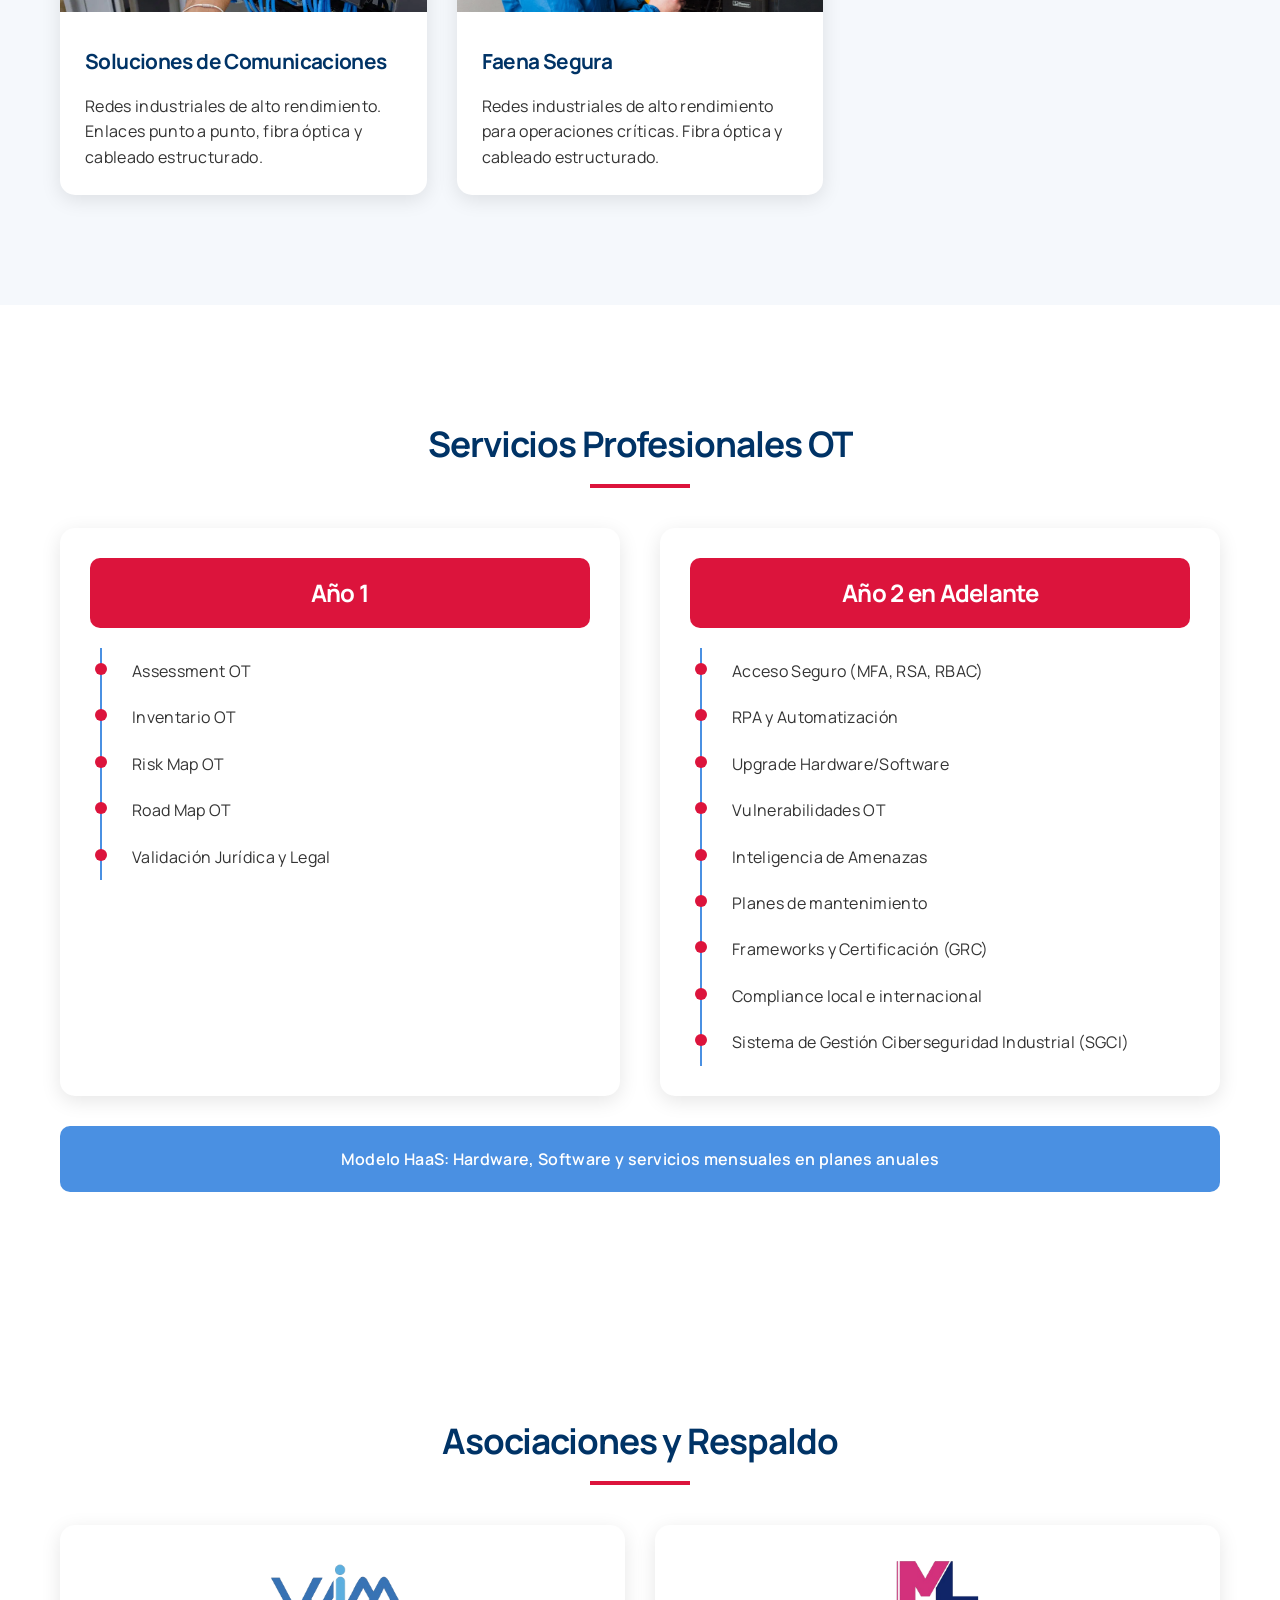
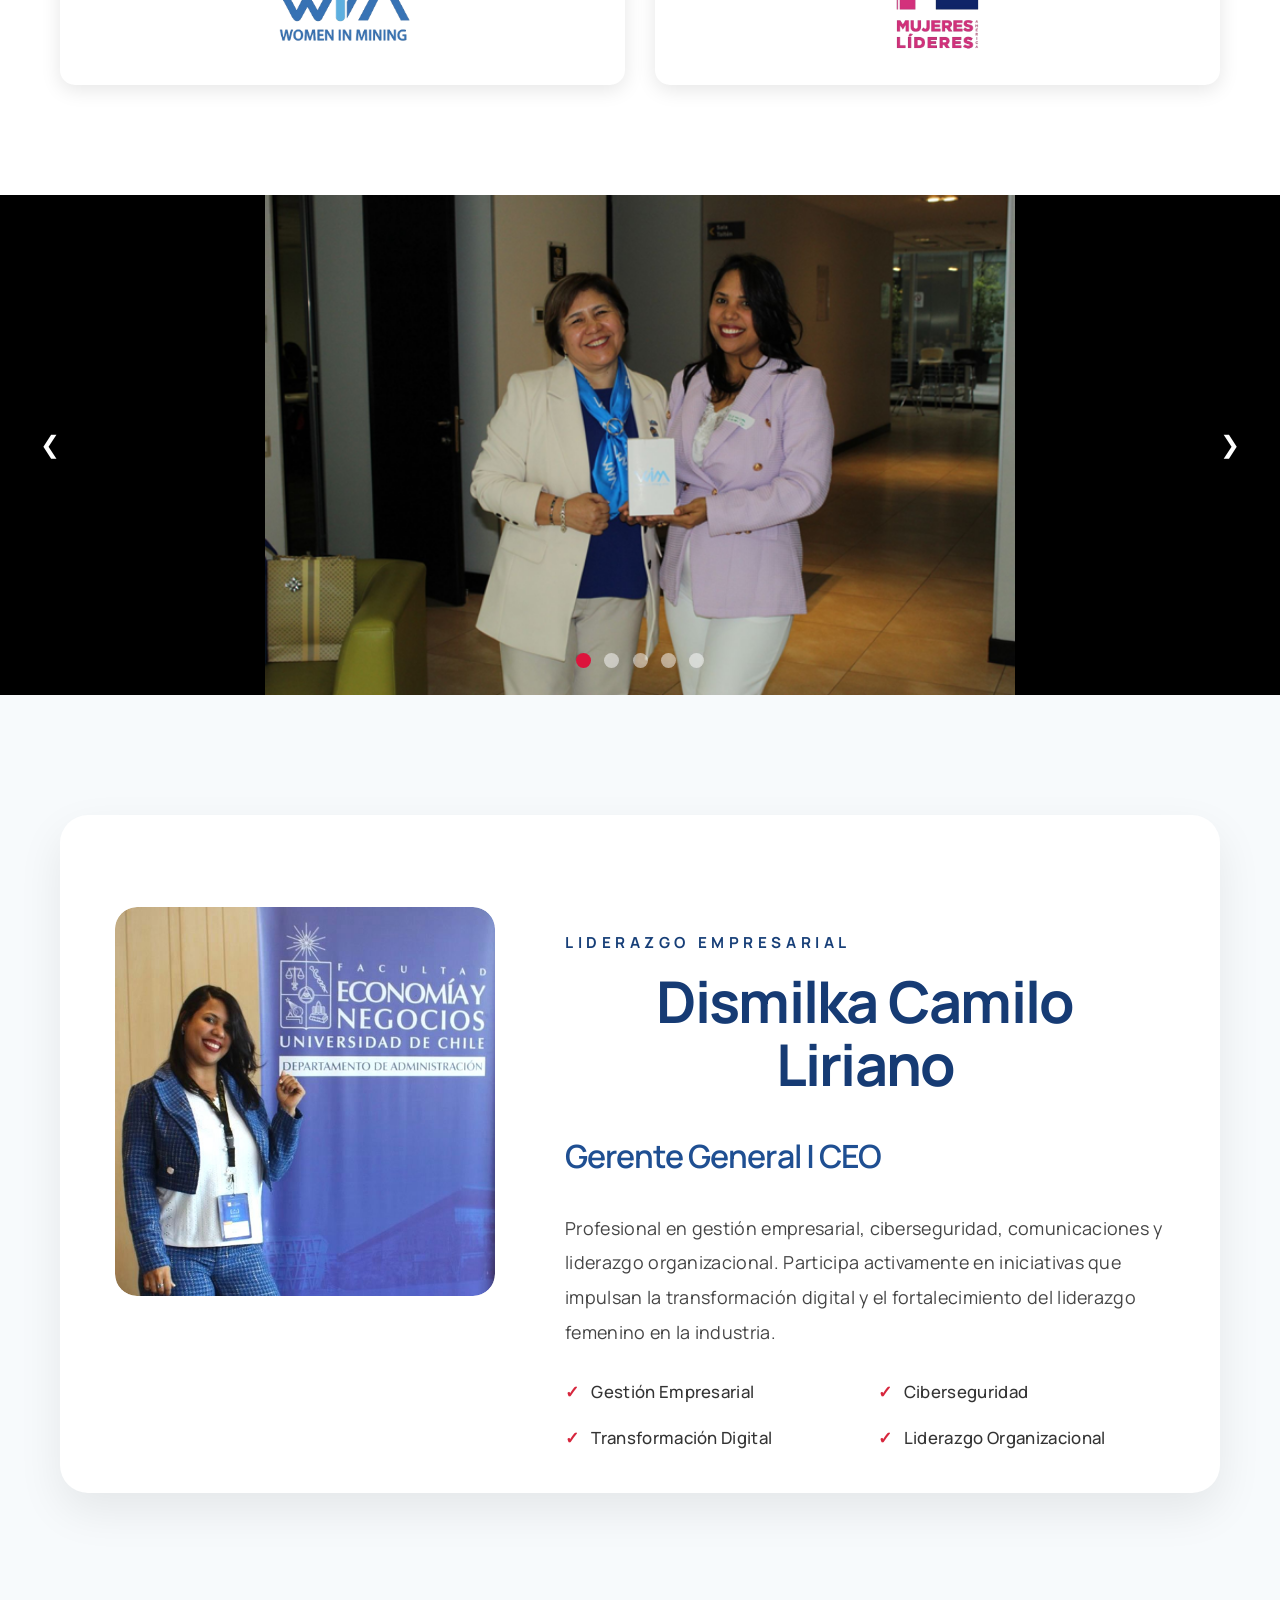
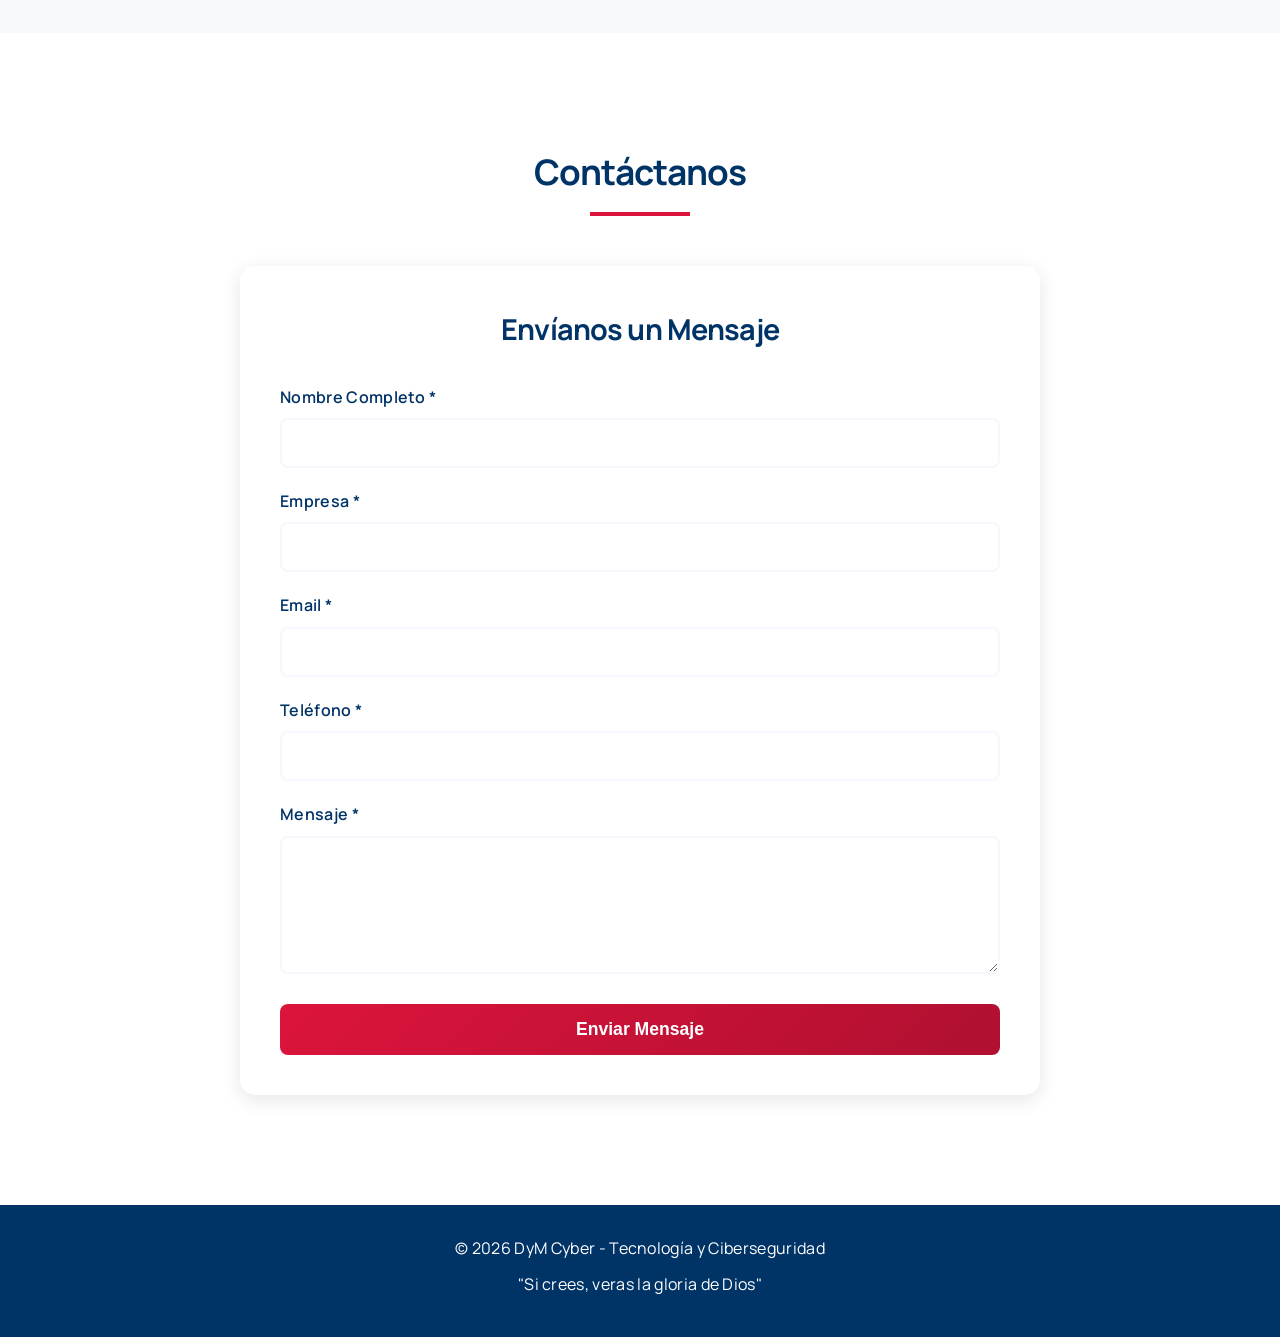
==== commit 10412bd9: "act" ====
--- a/index.html
+++ b/index.html
@@ -294,7 +294,7 @@
 <section id="gerencia">
 
     <div class="container">
-
+        <div class="management-card">
         <div class="management-layout">
 
             <!-- FOTO -->
@@ -355,6 +355,7 @@
             </div>
 
         </div>
+    </div>
 
     </div>
 
--- a/styles.css
+++ b/styles.css
@@ -269,137 +269,7 @@
     }
 
 }
-@media (max-width:768px){
-
-    /* HEADER */
-
-    header{
-
-        padding:15px 0;
-
-    }
-
-    .header-content{
-
-        display:flex;
-
-        justify-content:center;
-
-        align-items:center;
-
-    }
-
-    .header-text{
-
-        display:none;
-
-    }
-
-    .logo-main{
-
-        width:140px;
-
-    }
-
-    /* BOTÓN IDIOMA */
-
-    .language-selector{
-
-        position:absolute;
-
-        top:15px;
-
-        right:15px;
-
-        z-index:300;
-
-    }
-
-    .lang-btn{
-
-        padding:8px 14px;
-
-        border-radius:20px;
-
-        font-size:.75rem;
-
-    }
-
-    .flag-icon{
-
-        font-size:15px;
-
-    }
-
-    /* NAV */
-
-    nav{
-
-        padding:0;
-
-    }
-
-    nav .container{
-
-        min-height:60px;
-
-        display:flex;
-
-        align-items:center;
-
-    }
-
-    .hamburger{
-
-        display:flex;
-
-    }
-
-    nav ul{
-
-        position:fixed;
-
-        top:0;
-
-        left:-100%;
-
-        width:280px;
-
-        height:100vh;
-
-        background:#082149;
-
-        flex-direction:column;
-
-        justify-content:flex-start;
-
-        align-items:flex-start;
-
-        padding:90px 30px 30px;
-
-        gap:0;
-
-        transition:.35s;
-
-        box-shadow:8px 0 20px rgba(0,0,0,.35);
-
-    }
-    nav ul.active{
-        left:0;
-    }
-    nav li{
-        width:100%;
-        border-bottom:1px solid rgba(255,255,255,.08);
-    }
-    nav a{
-        display:block;
-        width:100%;
-        padding:18px 0;
-        font-size:1rem;
-
-    }
-
-}
+
 
 /*=====================================================
  HERO
@@ -522,57 +392,78 @@
 
     box-shadow:0 15px 35px rgba(220,20,60,.28);
 
+    transition:
+        transform .35s ease,
+        box-shadow .35s ease,
+        filter .35s ease;
+
+}
+
+/* AGREGAR ESTE BLOQUE */
+
+.btn-primary:hover{
+
+    transform:translateY(-4px);
+
+    filter:brightness(1.05);
+
+    box-shadow:
+        0 0 18px rgba(220,20,60,.40),
+        0 0 40px rgba(220,20,60,.22),
+        0 18px 38px rgba(220,20,60,.30);
+
+}
+
+.btn-primary:active{
+
+    transform:translateY(0);
+
+}
+
+.btn-secondary:hover{
+
+    transform:translateY(-4px);
+
+    background:rgba(255,255,255,.12);
+
+    color:#fff;
+
+    border-color:var(--accent-green);
+
+    box-shadow:
+        0 0 12px rgba(34,160,107,.45),
+        0 0 28px rgba(34,160,107,.30),
+        0 15px 35px rgba(34,160,107,.20);
+
+}
+
+.btn-secondary{
+
+    display:inline-flex;
+
+    align-items:center;
+
+    justify-content:center;
+
+    padding:18px 38px;
+
+    border-radius:50px;
+
+    text-decoration:none;
+
+    font-weight:700;
+
+    letter-spacing:.03em;
+
+    color:#fff;
+
+    border:2px solid rgba(255,255,255,.25);
+
+    background:rgba(255,255,255,.05);
+
+    backdrop-filter:blur(10px);
+
     transition:all .35s ease;
-
-}
-
-.btn-primary:hover{
-
-    transform:translateY(-4px);
-
-    box-shadow:0 25px 45px rgba(220,20,60,.40);
-
-    filter:brightness(1.05);
-
-}
-
-.btn-secondary{
-
-    display:inline-flex;
-
-    align-items:center;
-
-    justify-content:center;
-
-    padding:18px 38px;
-
-    border-radius:50px;
-
-    text-decoration:none;
-
-    font-weight:700;
-
-    letter-spacing:.03em;
-
-    color:#fff;
-
-    border:2px solid rgba(255,255,255,.25);
-
-    background:rgba(255,255,255,.05);
-
-    backdrop-filter:blur(10px);
-
-    transition:all .35s ease;
-
-}
-
-.btn-secondary:hover{
-
-    transform:translateY(-4px);
-
-    background:rgba(255,255,255,.12);
-
-    border-color:rgba(255,255,255,.45);
 
 }
 
@@ -600,38 +491,10 @@
         font-size:2.8rem;
     }
 }
-@media (max-width:768px){
-
-    #hero{
-        min-height:auto;
-        background-position:78% center;
-    }
-    .hero-overlay{
-        padding:70px 0;
-    }
-    .hero-content{
-        max-width:100%;
-        text-align:center;
-    }
-    .hero-tag{
-        margin:0 auto 20px;
-    }
-    .hero-content h1{
-        font-size:2rem;
-    }
-    .hero-content p{
-        font-size:1rem;
-    }
-    .hero-buttons{
-        flex-direction:column;
-    }
-    .btn-primary,
-    .btn-secondary{
-        width:100%;
-        text-align:center;
-    }
-
-}
+
+
+
+
 /* Carrusel de imágenes */
 .carousel-container {
     position: relative;
@@ -714,8 +577,9 @@
 }
 
 /* Sections */
-section {
-    padding: 60px 0;
+section{
+    padding:110px 0;
+    position:relative;
 }
 
 section:nth-child(even) {
@@ -794,23 +658,31 @@
     grid-template-columns: repeat(auto-fit, minmax(280px, 1fr));
     gap: 30px;
     margin-top: 40px;
-}
-
-.service-card {
-    background: var(--white);
-    border-radius: 15px;
-    padding: 30px;
-    box-shadow: 0 5px 20px rgba(0,0,0,0.1);
-    transition: transform 0.3s, box-shadow 0.3s;
+    
+}
+
+.service-card{
+    background:#fff;
+    border-radius:22px;
+    border:1px solid rgba(0,51,102,.08);
+    box-shadow:
+        0 12px 28px rgba(0,0,0,.06);
+    overflow:hidden;
+    transition:
+        border-color .35s ease,
+        box-shadow .35s ease;
+        padding:38px;
 }
 
 section:nth-child(even) .service-card {
     background: var(--white);
 }
 
-.service-card:hover {
-    transform: translateY(-10px);
-    box-shadow: 0 10px 30px rgba(0,0,0,0.15);
+.service-card:hover{
+    border-color:#1A5490;
+    box-shadow:
+        0 24px 48px rgba(0,0,0,.10);
+
 }
 
 .service-card h4 {
@@ -818,6 +690,7 @@
     margin-bottom: 15px;
     font-size: 1.3em;
 }
+
 
 .service-card ul {
     list-style: none;
@@ -1096,86 +969,7 @@
 }
 
 /* Responsive */
-@media (max-width: 768px) {
- 
-
-
-.logo-area{
-    justify-content:center;
-}
-
-.logo-main{
-    width:160px;
-}
-
-.header-text h1{
-    font-size:2rem;
-}
-
-.header-text p{
-    font-size:1rem;
-}
-
-
-    .hamburger {
-        display: flex;
-    }
-
-    nav ul {
-        position: fixed;
-        left: -100%;
-        top: 70px;
-        flex-direction: column;
-        background-color: var(--primary-blue);
-        width: 100%;
-        text-align: center;
-        transition: left 0.3s;
-        box-shadow: 0 10px 27px rgba(0,0,0,0.2);
-        padding: 20px 0;
-        gap: 0;
-    }
-
-    nav ul.active {
-        left: 0;
-    }
-
-    nav li {
-        margin: 0;
-        border-bottom: 1px solid rgba(255,255,255,0.1);
-    }
-
-    nav a {
-        display: block;
-        padding: 15px;
-        font-size: 1.1em;
-        transition: color .3s ease;
-    }
-
-    .ot-timeline {
-        grid-template-columns: 1fr;
-    }
-
-    h2 {
-        font-size: 1.8em;
-    }
-
-    .carousel-slide img {
-        height: 300px;
-    }
-
-    .carousel-btn {
-        padding: 10px 15px;
-        font-size: 18px;
-    }
-
-    .carousel-btn.prev {
-        left: 10px;
-    }
-
-    .carousel-btn.next {
-        right: 10px;
-    }
-}
+
 
 
 /* ============================================
@@ -1222,8 +1016,387 @@
     line-height: 1;
 }
 
+
+/*=====================================================
+GERENCIA
+=====================================================*/
+
+#gerencia{
+    padding:120px 0 140px;
+    background:#f7fafc;
+}
+.management-card{
+
+    background:#fff;
+
+    border-radius:28px;
+
+    padding:55px;
+
+    box-shadow:0 18px 45px rgba(0,0,0,.08);
+
+    overflow:hidden;
+    padding-bottom:40px;
+
+}
+.management-layout{
+
+    display:grid;
+
+    grid-template-columns:380px 1fr;
+
+    gap:70px;
+
+    align-items:center;
+
+}
+.management-photo{
+    display:flex;
+    justify-content:center;
+    align-items:center;
+    border-radius:22px;
+    overflow:hidden;
+}
+.management-photo img{
+
+    width:100%;
+
+    max-width:380px;
+
+    height:auto;
+    object-position:center 8%;
+    border-radius:22px;
+
+    box-shadow:0 18px 45px rgba(0,0,0,.18);
+
+}
+.management-content{
+
+    max-width:760px;
+
+    display:flex;
+
+    flex-direction:column;
+
+    justify-content:center;
+
+}
+.management-tag{
+
+    display:inline-block;
+
+    margin-bottom:15px;
+
+    color:#173f78;
+
+    font-size:.95rem;
+
+    font-weight:700;
+
+    letter-spacing:.30em;
+
+    text-transform:uppercase;
+
+}
+.management-content h2{
+
+    margin:0;
+
+    font-size:3.6rem;
+
+    line-height:1.1;
+
+    color:#163b74;
+
+}
+.management-content h2::after{
+
+    display:none;
+
+}
+.management-content h3{
+
+    margin:18px 0 28px;
+
+    font-size:2rem;
+
+    color:#1f4f92;
+
+    font-weight:600;
+
+}
+.management-content p{
+
+    font-size:1.12rem;
+
+    line-height:1.95;
+
+    color:#454545;
+
+    margin-bottom:28px;
+
+}
+.management-list{
+
+    display:grid;
+
+    grid-template-columns:repeat(2,minmax(220px,1fr));
+
+    gap:18px 25px;
+
+    list-style:none;
+
+    padding:0;
+
+    margin:0 0 35px;
+
+}
+.management-list li{
+
+    display:flex;
+
+    align-items:center;
+
+    font-size:1.05rem;
+
+    font-weight:500;
+
+}
+.management-list li::before{
+
+    content:"✓";
+
+    color:#d7263d;
+
+    font-weight:bold;
+
+    margin-right:12px;
+
+}
+.management-links{
+
+    display:flex;
+
+    gap:30px;
+
+    flex-wrap:wrap;
+
+}
+.management-links a{
+
+    color:#123c74;
+
+    text-decoration:none;
+
+    font-weight:600;
+
+    transition:.3s;
+
+}
+.management-links a:hover{
+
+    color:#d7263d;
+
+}
+
+/*=========================
+TABLET
+=========================*/
+
+@media(max-width:992px){
+
+    .management-layout{
+
+        grid-template-columns:260px 1fr;
+
+        gap:40px;
+
+    }
+
+    .management-content h2{
+
+        font-size:2.4rem;
+
+    }
+
+    .management-content h3{
+
+        font-size:1.5rem;
+
+    }
+
+}
+
+/*=========================
+MÓVIL
+=========================*/
+
 /* Responsive adjustments */
-@media (max-width: 768px) {
+    @media (max-width:768px){
+    /* HEADER */
+    header{
+        padding:15px 0;
+    }
+    .header-content{
+        display:flex;
+        justify-content:center;
+        align-items:center;
+    }
+    .header-text{
+        display:none;
+    }
+    .logo-main{
+        width:140px;
+    }
+
+    /* BOTÓN IDIOMA */
+
+    .language-selector{
+        position:absolute;
+        top:15px;
+        right:15px;
+        z-index:300;
+    }
+
+    .lang-btn{
+
+        padding:8px 14px;
+
+        border-radius:20px;
+
+        font-size:.75rem;
+
+    }
+
+    .flag-icon{
+
+        font-size:15px;
+
+    }
+
+    /* NAV */
+
+    nav{
+
+        padding:0;
+
+    }
+
+    nav .container{
+
+        min-height:60px;
+
+        display:flex;
+
+        align-items:center;
+
+    }
+
+    .hamburger{
+
+        display:flex;
+
+    }
+
+    nav ul{
+        position:fixed;
+        top:0;
+        left:-100%;
+        width:280px;
+        height:100vh;
+        background:#082149;
+        flex-direction:column;
+        justify-content:flex-start;
+        align-items:flex-start;
+        padding:90px 30px 30px;
+        gap:0;
+        transition:.35s;
+        box-shadow:8px 0 20px rgba(0,0,0,.35);
+
+    }
+    nav ul.active{
+        left:0;
+    }
+    nav li{
+        width:100%;
+        border-bottom:1px solid rgba(255,255,255,.08);
+    }
+    nav a{
+        display:block;
+        width:100%;
+        padding:18px 0;
+        font-size:1rem;
+
+    }
+
+
+    #hero{
+        min-height:auto;
+        background-position:78% center;
+    }
+    .hero-overlay{
+        padding:70px 0;
+    }
+    .hero-content{
+        max-width:100%;
+        text-align:center;
+    }
+    .hero-tag{
+        margin:0 auto 20px;
+    }
+    .hero-content h1{
+        font-size:2rem;
+    }
+    .hero-content p{
+        font-size:1rem;
+    }
+    .hero-buttons{
+        flex-direction:column;
+    }
+    .btn-primary,
+    .btn-secondary{
+        width:100%;
+        text-align:center;
+    }
+
+
+
+.logo-area{
+    justify-content:center;
+}
+.header-text h1{
+    font-size:2rem;
+}
+
+.header-text p{
+    font-size:1rem;
+}
+
+    .ot-timeline {
+        grid-template-columns: 1fr;
+    }
+
+    h2 {
+        font-size: 1.8em;
+    }
+
+    .carousel-slide img {
+        height: 300px;
+    }
+
+    .carousel-btn {
+        padding: 10px 15px;
+        font-size: 18px;
+    }
+
+    .carousel-btn.prev {
+        left: 10px;
+    }
+
+    .carousel-btn.next {
+        right: 10px;
+    }
+
     .language-selector {
         top: 15px;
         right: 15px;
@@ -1237,311 +1410,92 @@
     .flag-icon {
         font-size: 18px;
     }
-}
-/*=====================================================
-GERENCIA
-=====================================================*/
-
-#gerencia{
-
-    padding:120px 0;
-
-    background:#fff;
-
+
+    #gerencia{
+
+        padding:70px 0;
+
+    }
+  .management-card{
+    padding:40px 22px 30px;
+    border-radius:28px;
+    overflow:hidden;
 }
 
 .management-layout{
 
-    display:grid;
-
-    grid-template-columns:400px 1fr;
-
-    gap:70px;
+    grid-template-columns:1fr;
+
+    gap:25px;
+
+    justify-items:center;
+
+}
+
+.management-photo{
+    display:flex;
+    justify-content:center;
+    margin:0 auto 12px;
+    width:auto;
+    border-radius:22px;
+    overflow:hidden;
+    padding-top:8px;
+}
+
+.management-photo img{
+
+    width:100%;
+
+    max-width:300px;
+
+    height:auto;
+
+    aspect-ratio:auto;
+
+    object-fit:contain;
+
+
+   box-shadow:none;
+     display:block;
+
+}
+
+.management-content{
+
+    display:flex;
+
+    flex-direction:column;
 
     align-items:center;
 
-    min-height:560px;
-
-}
-
-.management-photo{
-
-    display:flex;
-
-    justify-content:center;
-
-    align-items:center;
-
-}
-
-.management-photo img{
-
-    width:100%;
-
-    max-width:380px;
-
-    height:auto;
-    object-position:center 8%;
-    border-radius:22px;
-
-    box-shadow:0 18px 45px rgba(0,0,0,.18);
-
-}
-
-.management-content{
-
-    max-width:760px;
-
-    display:flex;
-
-    flex-direction:column;
-
-    justify-content:center;
-
-}
-
-
-.management-tag{
-
-    display:inline-block;
-
-    margin-bottom:15px;
-
-    color:#173f78;
-
-    font-size:.95rem;
-
-    font-weight:700;
-
-    letter-spacing:.30em;
-
-    text-transform:uppercase;
-
-}
-
-.management-content h2{
-
-    margin:0;
-
-    font-size:3.6rem;
-
-    line-height:1.1;
-
-    color:#163b74;
-
-}
-
-.management-content h2::after{
-
-    display:none;
-
-}
-
-.management-content h3{
-
-    margin:18px 0 28px;
-
-    font-size:2rem;
-
-    color:#1f4f92;
-
-    font-weight:600;
-
-}
-
+    justify-content:flex-start;
+}
+
+    .management-tag{
+
+        display:block;
+
+        text-align:center;
+
+        letter-spacing:.20em;
+
+    }
+
+    .management-content h2{
+
+        font-size:2.3rem;
+
+        line-height:1.2;
+
+    }
+
+    .management-content h3{
+
+        font-size:1.5rem;
+
+    }
 .management-content p{
-
-    font-size:1.12rem;
-
-    line-height:1.95;
-
-    color:#454545;
-
-    margin-bottom:28px;
-
-}
-
-.management-list{
-
-    display:grid;
-
-    grid-template-columns:repeat(2,minmax(220px,1fr));
-
-    gap:18px 25px;
-
-    list-style:none;
-
-    padding:0;
-
-    margin:0 0 35px;
-
-}
-
-.management-list li{
-
-    display:flex;
-
-    align-items:center;
-
-    font-size:1.05rem;
-
-    font-weight:500;
-
-}
-
-.management-list li::before{
-
-    content:"✓";
-
-    color:#d7263d;
-
-    font-weight:bold;
-
-    margin-right:12px;
-
-}
-
-.management-links{
-
-    display:flex;
-
-    gap:30px;
-
-    flex-wrap:wrap;
-
-}
-
-.management-links a{
-
-    color:#123c74;
-
-    text-decoration:none;
-
-    font-weight:600;
-
-    transition:.3s;
-
-}
-
-.management-links a:hover{
-
-    color:#d7263d;
-
-}
-
-/*=========================
-TABLET
-=========================*/
-
-@media(max-width:992px){
-
-    .management-layout{
-
-        grid-template-columns:260px 1fr;
-
-        gap:40px;
-
-    }
-
-    .management-content h2{
-
-        font-size:2.4rem;
-
-    }
-
-    .management-content h3{
-
-        font-size:1.5rem;
-
-    }
-
-}
-
-/*=========================
-MÓVIL
-=========================*/
-
-@media(max-width:768px){
-
-    #gerencia{
-
-        padding:70px 0;
-
-    }
-
-.management-layout{
-    display:flex;
-    flex-direction:column;
-    align-items:center;
-    justify-content:center;
-
-    width:100%;
     max-width:100%;
-
-    gap:32px;
-    margin:0 auto;
-    padding:0 20px;
-}
-
-    .management-photo{
-
-        width:100%;
-
-        margin:0;
-
-    }
-
- .management-photo img{
-
-    width:100%;
-
-    max-width:280px;
-
-    height:auto;
-
-    aspect-ratio:auto;
-
-    object-fit:contain;
-
-    border-radius:22px;
-
-    box-shadow:0 18px 45px rgba(0,0,0,.18);
-
-}
-.management-content{
-    width:100%;
-    max-width:100%;
-    text-align:center;
-
-    display:flex;
-    flex-direction:column;
-    align-items:center;
-}
-    .management-tag{
-
-        display:block;
-
-        text-align:center;
-
-        letter-spacing:.20em;
-
-    }
-
-    .management-content h2{
-
-        font-size:2.3rem;
-
-        line-height:1.2;
-
-    }
-
-    .management-content h3{
-
-        font-size:1.5rem;
-
-    }
-.management-content p{
-    max-width:95%;
     margin:0 auto 30px;
     line-height:1.8;
 }
@@ -1557,7 +1511,7 @@
 
     width:100%;
 
-    max-width:260px;
+    max-width:320px;
 
     margin:30px auto;
 
@@ -1586,8 +1540,8 @@
 .card,
 .service-card,
 .partner-card,
-.contact-card,
-.management-layout {
+.contact-card
+ {
 
     transition:
         transform .35s ease,
@@ -1605,7 +1559,7 @@
 .service-card:hover,
 .partner-card:hover,
 .contact-card:hover,
-.management-layout:hover{
+.management-card:hover{
 
     transform:translateY(-8px);
 
@@ -1637,12 +1591,13 @@
 
 .service-card:hover img,
 .partner-card:hover img,
-.management-layout:hover .management-photo img{
+.management-card:hover .management-photo img{
 
     transform:scale(1.05);
 
     filter:brightness(1.05);
 
+}
 }
 /*==========================================
 ANIMACIONES DE SCROLL
@@ -1701,6 +1656,87 @@
     transform:none;
 
 }
+/*==========================================
+=      ENCABEZADOS CORPORATIVOS
+==========================================*/
+
+.section-header{
+
+    max-width:760px;
+
+    margin:0 auto 70px;
+
+    text-align:center;
+
+}
+
+.section-header::before{
+
+    content:"";
+
+    display:block;
+
+    width:90px;
+
+    height:5px;
+
+    margin:0 auto 24px;
+
+    border-radius:20px;
+
+    background:linear-gradient(
+        90deg,
+        var(--accent-red),
+        var(--accent-green)
+    );
+
+}
+
+.section-header h2{
+
+    font-size:clamp(2rem,4vw,3rem);
+
+    font-weight:800;
+
+    color:var(--primary-blue);
+
+    margin-bottom:18px;
+
+    letter-spacing:-.03em;
+
+}
+
+.section-header p{
+
+    font-size:1.1rem;
+
+    line-height:1.8;
+
+    color:#666;
+
+    max-width:680px;
+
+    margin:auto;
+
+}
+/*==========================================
+=      FONDOS CORPORATIVOS
+==========================================*/
+
+#servicios,
+#gerencia{
+
+    background:#F7FAFC;
+
+}
+
+#empresa,
+#servicios-profesionales,
+#partners,
+#contacto{
+
+    background:#FFFFFF;
+
 }
 
   
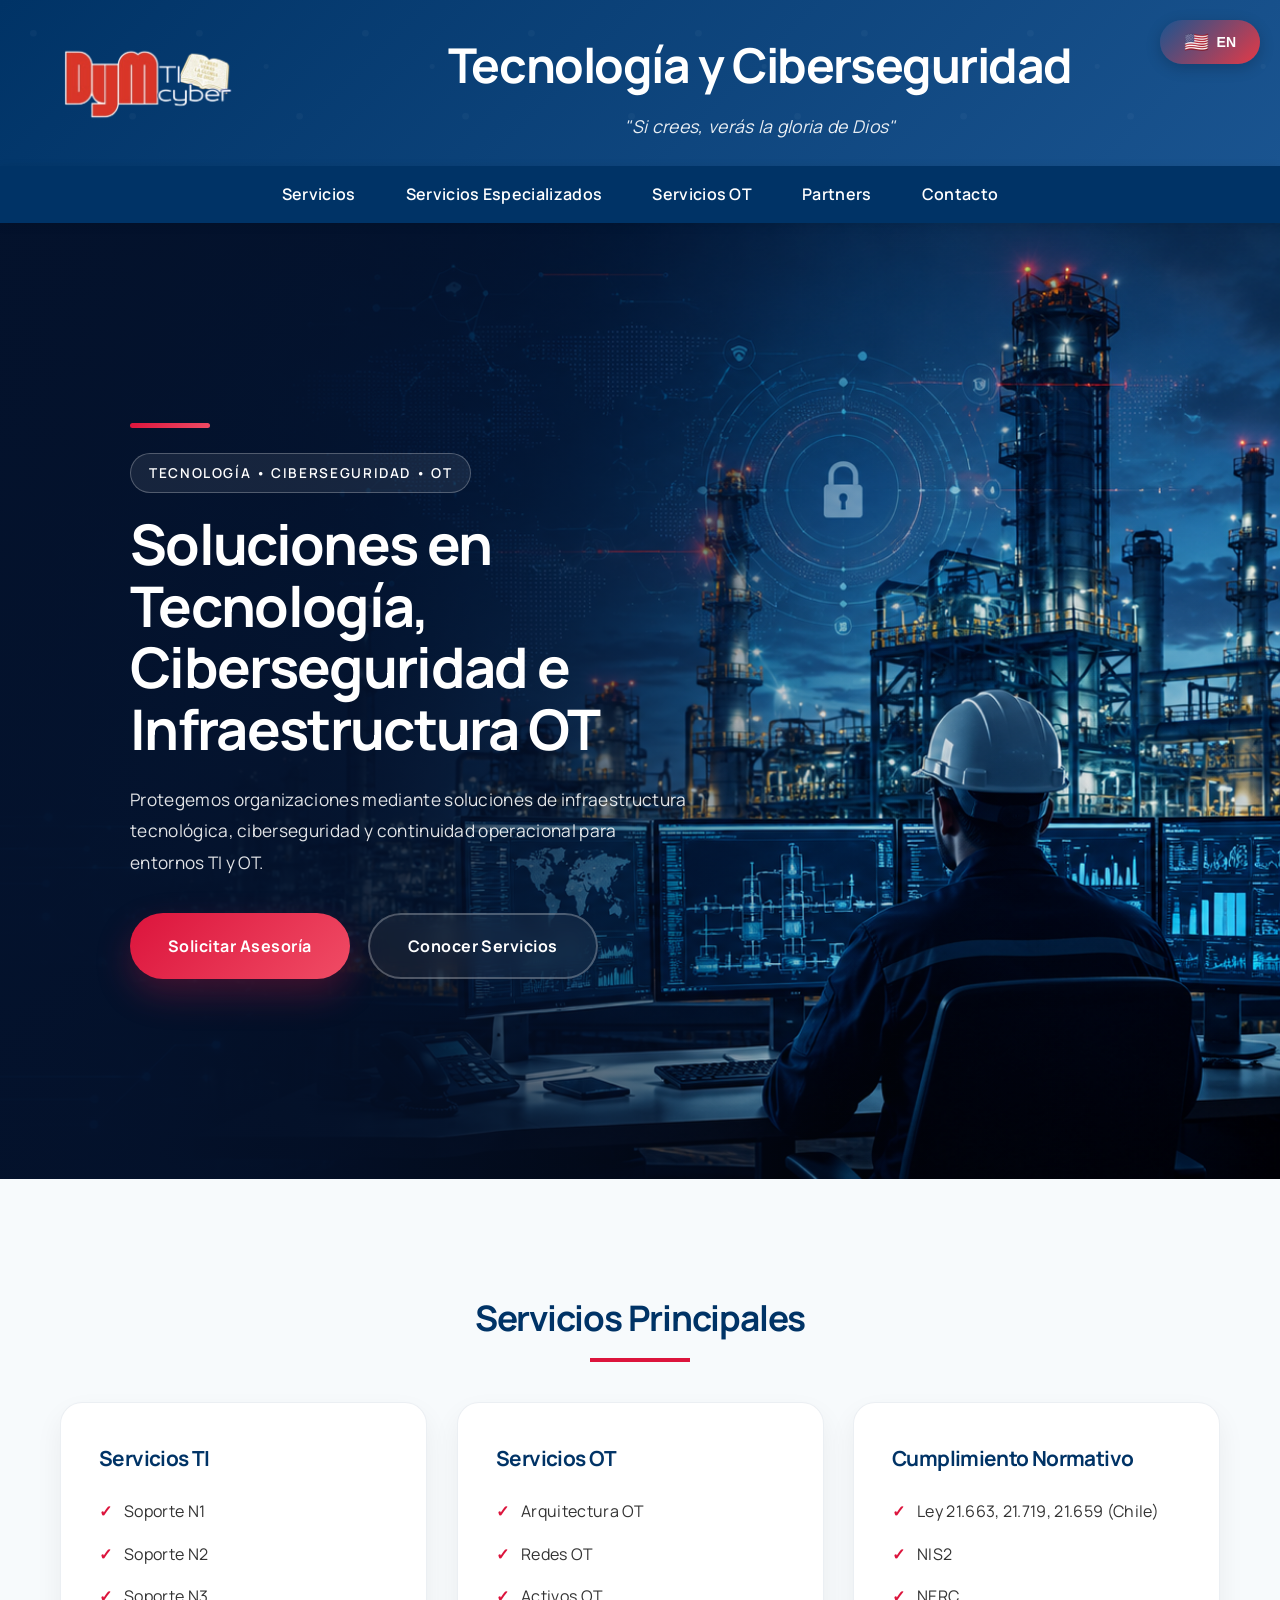
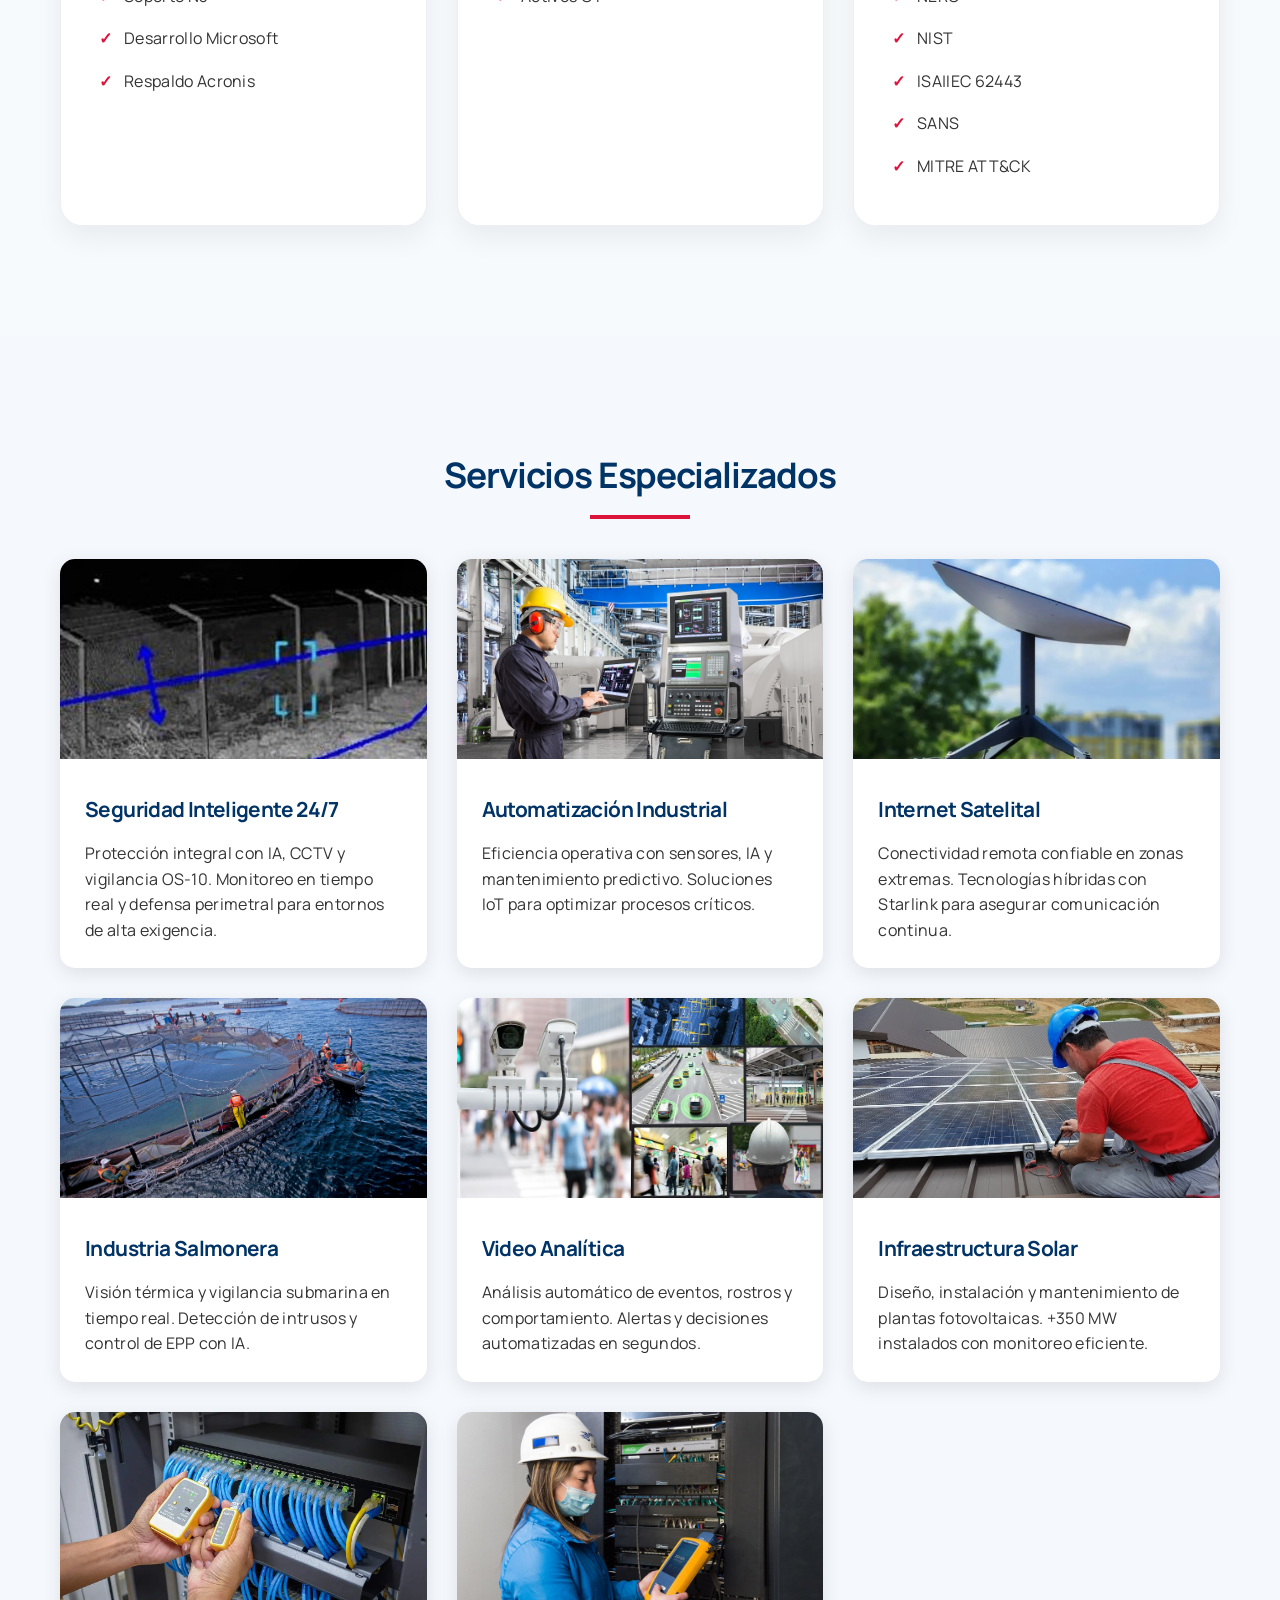
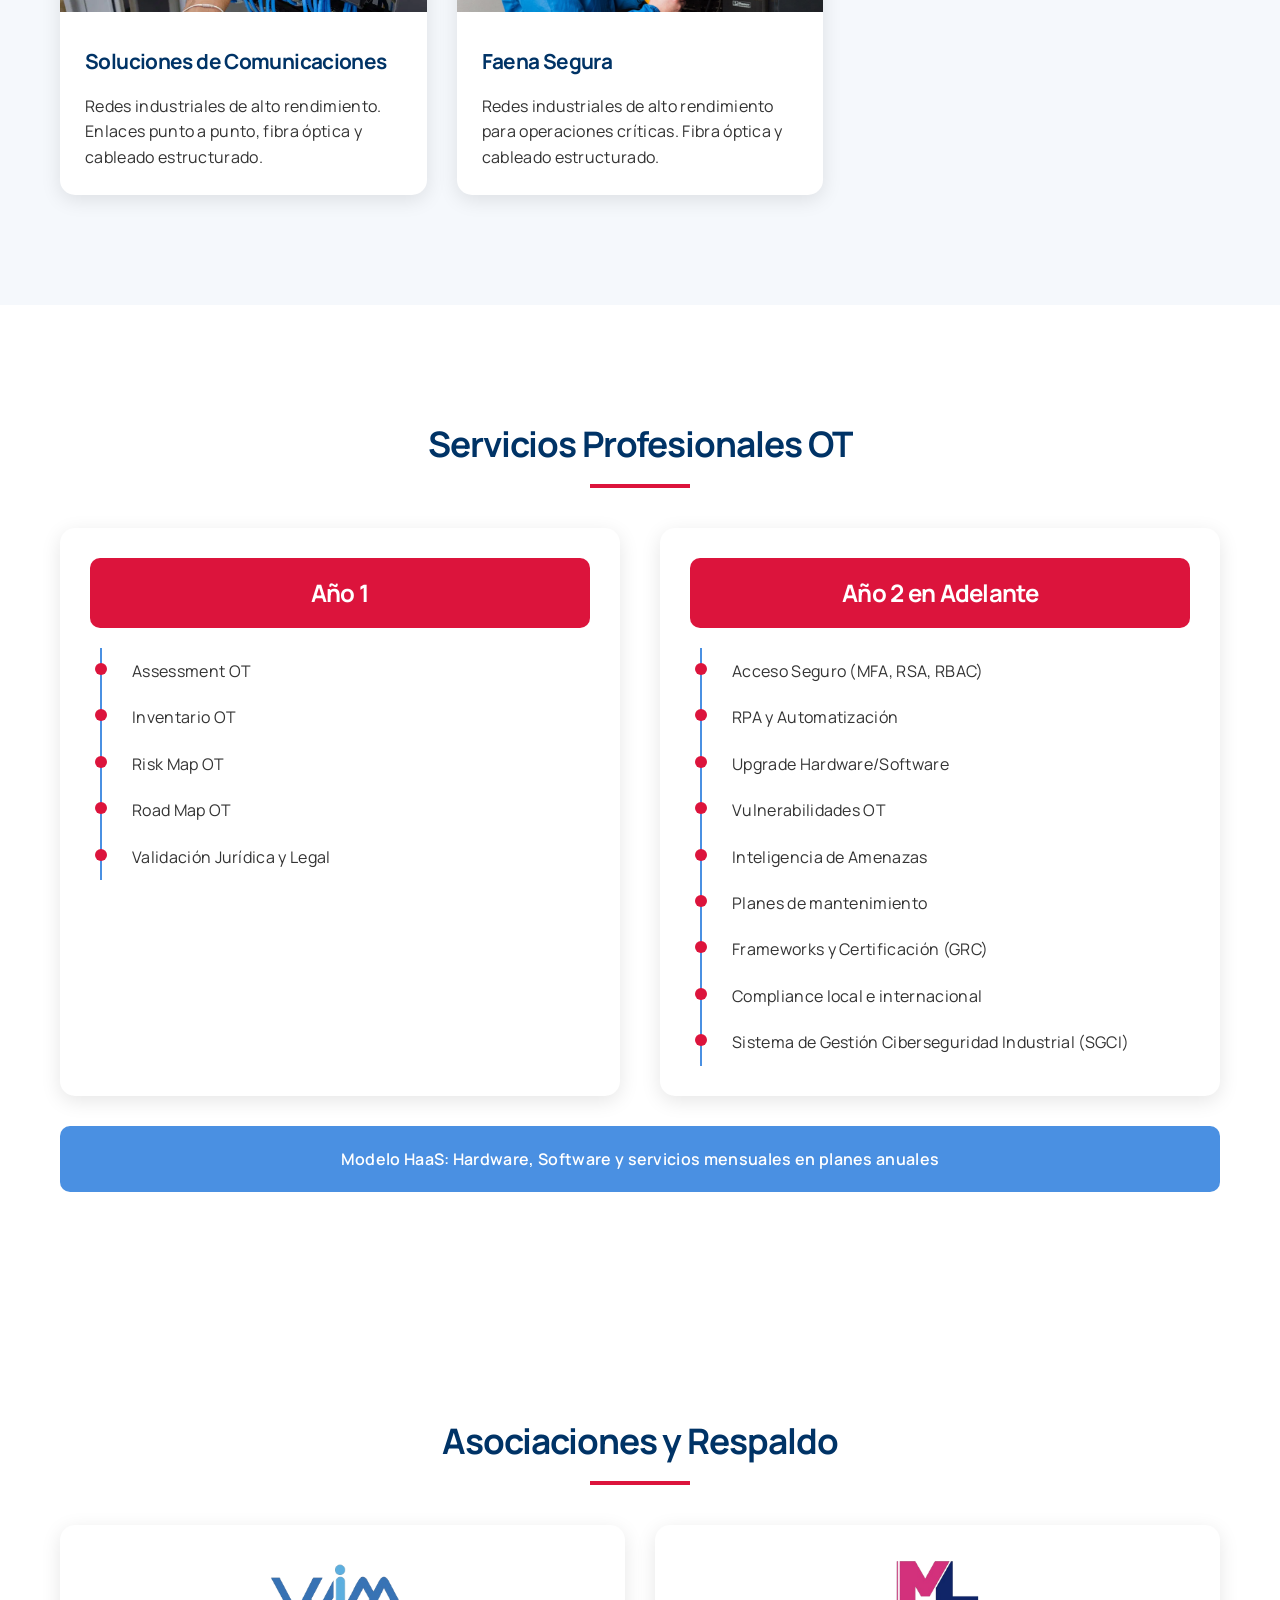
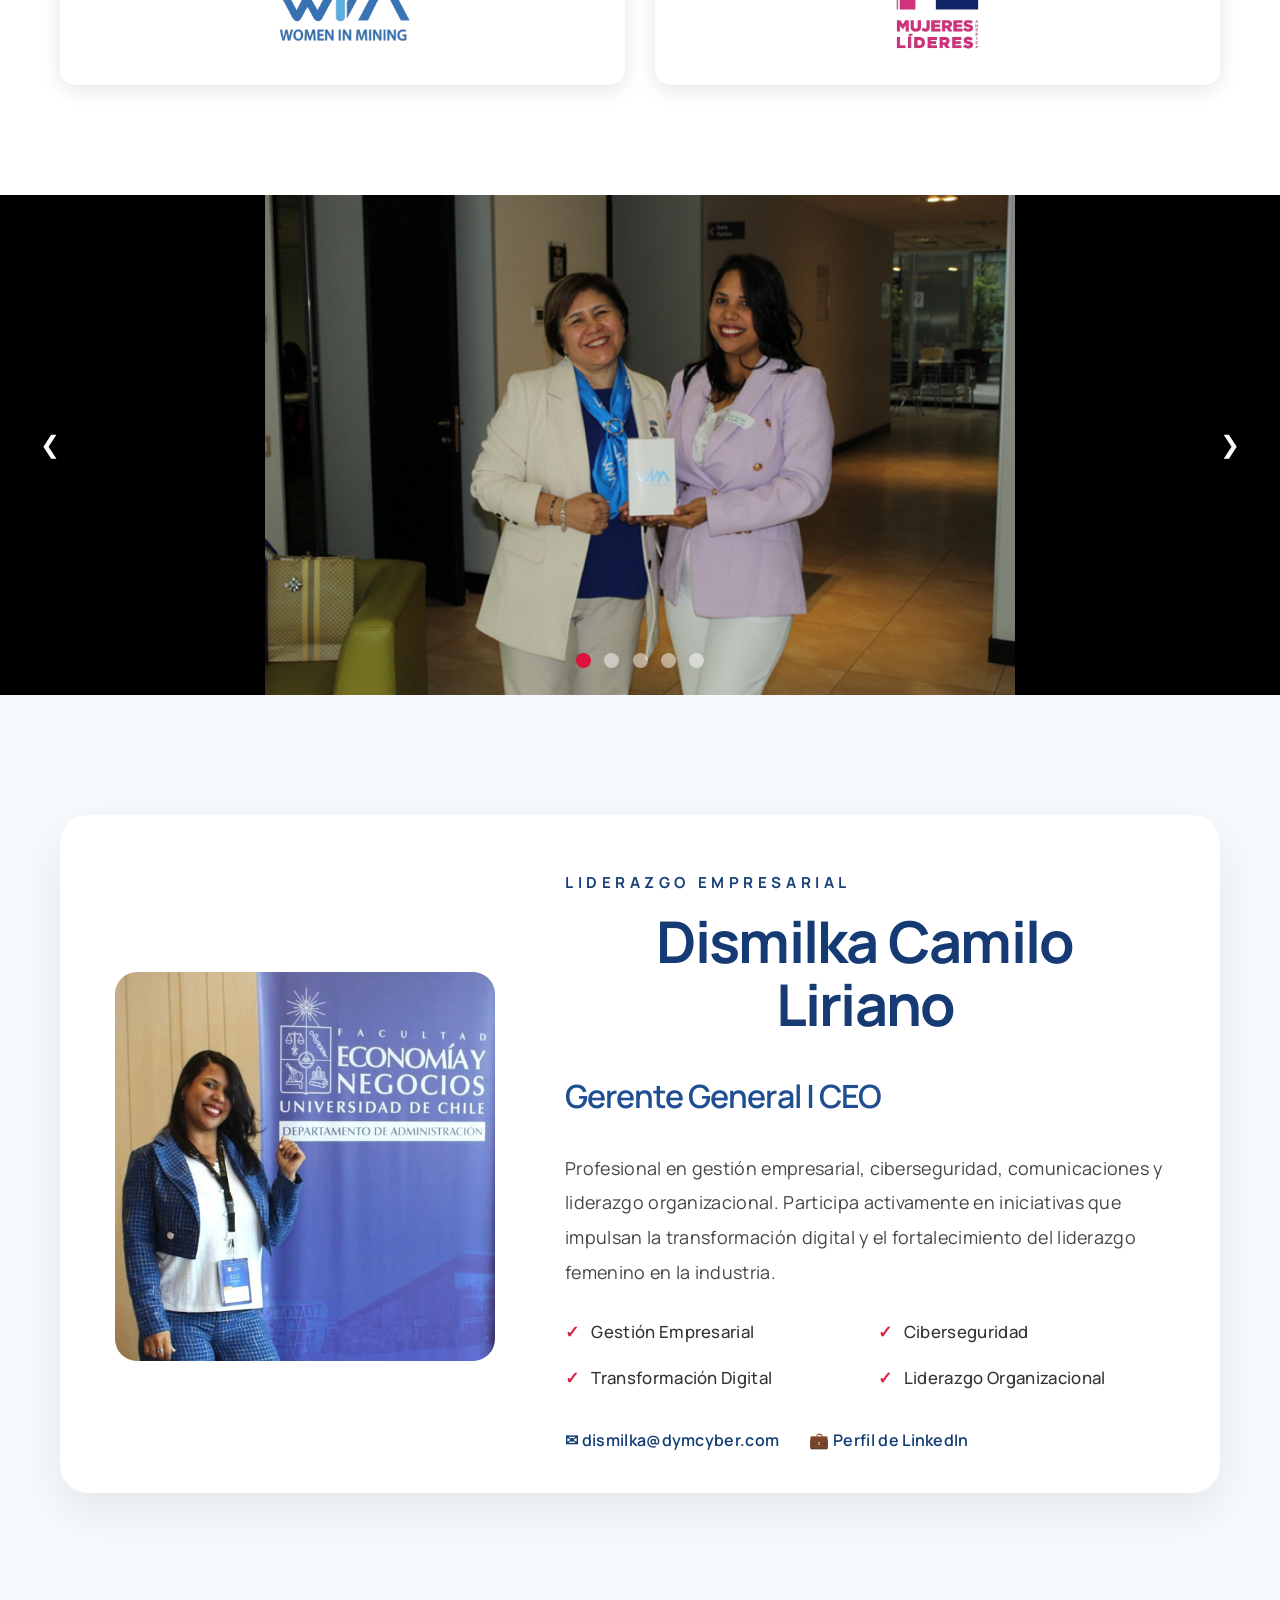
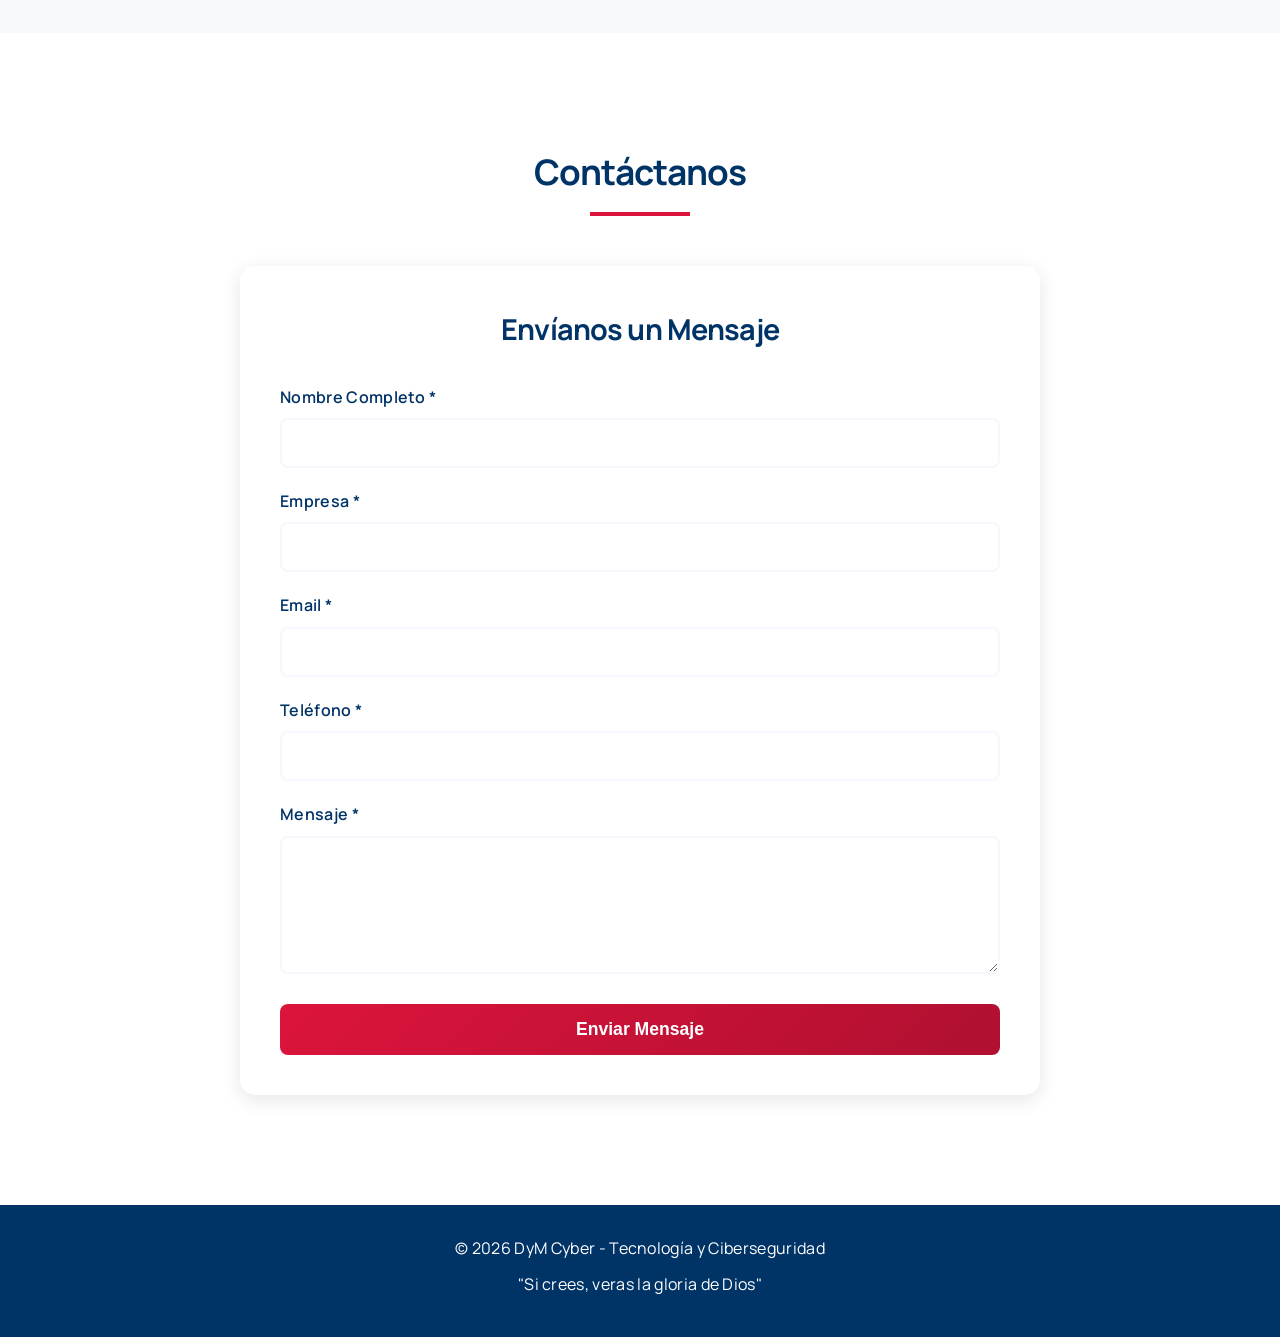
==== commit 78512f7e: "vista intermedia" ====
--- a/index.html
+++ b/index.html
@@ -299,14 +299,14 @@
 
             <!-- FOTO -->
 
-            <div class="management-photo reveal-top">
+            <div class="management-photo">
 <img src="imagenes/dismilka-foto.png"
      alt="Dismilka Camilo Liriano">
             </div>
 
             <!-- INFORMACIÓN -->
 
-            <div class="management-content reveal-bottom">
+            <div class="management-content">
 
           <span class="management-tag" data-lang-key="managementTag">
     LIDERAZGO EMPRESARIAL
@@ -343,20 +343,15 @@
                 <div class="management-links">
 
                   <a href="mailto:dismilka@dymcyber.com">
-    ✉ dismilka@dymcyber.com
-</a>
-
-<a href="https://www.linkedin.com/" target="_blank">
-    💼 <span data-lang-key="managementLinkedin">Perfil de LinkedIn</span>
-</a>
-
-                </div>
-
-            </div>
-
-        </div>
-    </div>
-
+                      ✉ dismilka@dymcyber.com
+                    </a>
+                <a href="https://www.linkedin.com/" target="_blank">
+                     💼 <span data-lang-key="managementLinkedin">Perfil de LinkedIn</span>
+                    </a>
+                </div>
+            </div>
+        </div>
+    </div>
     </div>
 
 </section>
--- a/styles.css
+++ b/styles.css
@@ -1040,15 +1040,10 @@
 
 }
 .management-layout{
-
     display:grid;
-
     grid-template-columns:380px 1fr;
-
     gap:70px;
-
     align-items:center;
-
 }
 .management-photo{
     display:flex;
@@ -1056,19 +1051,14 @@
     align-items:center;
     border-radius:22px;
     overflow:hidden;
+    margin-top:10px;
 }
 .management-photo img{
-
     width:100%;
-
     max-width:380px;
-
     height:auto;
     object-position:center 8%;
-    border-radius:22px;
-
     box-shadow:0 18px 45px rgba(0,0,0,.18);
-
 }
 .management-content{
 
@@ -1078,7 +1068,6 @@
 
     flex-direction:column;
 
-    justify-content:center;
 
 }
 .management-tag{
@@ -1202,27 +1191,56 @@
 /*=========================
 TABLET
 =========================*/
-
-@media(max-width:992px){
+/*=====================================================*
+* TABLET / VISTA INTERMEDIA - GERENCIA
+*=====================================================*/
+
+@media (max-width:1100px) and (min-width:769px){
+
+    .management-card{
+        padding:40px;
+    }
 
     .management-layout{
-
-        grid-template-columns:260px 1fr;
-
+        grid-template-columns:minmax(280px, 320px) minmax(0, 1fr);
         gap:40px;
-
+    }
+
+    .management-photo{
+        width:100%;
+    }
+
+    .management-photo img{
+        width:100%;
+        max-width:320px;
+    }
+
+    .management-content{
+        width:100%;
+        max-width:none;
+        min-width:0;
     }
 
     .management-content h2{
-
-        font-size:2.4rem;
-
+        font-size:2.8rem;
     }
 
     .management-content h3{
-
-        font-size:1.5rem;
-
+        font-size:1.7rem;
+    }
+
+    .management-content p{
+        font-size:1rem;
+        line-height:1.75;
+    }
+
+    .management-list{
+        grid-template-columns:repeat(2, minmax(0, 1fr));
+        gap:16px;
+    }
+
+    .management-links{
+        gap:20px;
     }
 
 }
@@ -1248,56 +1266,32 @@
     .logo-main{
         width:140px;
     }
-
     /* BOTÓN IDIOMA */
-
     .language-selector{
         position:absolute;
         top:15px;
         right:15px;
         z-index:300;
     }
-
     .lang-btn{
-
         padding:8px 14px;
-
         border-radius:20px;
-
         font-size:.75rem;
-
-    }
-
+    }
     .flag-icon{
-
         font-size:15px;
-
-    }
-
+    }
     /* NAV */
-
     nav{
-
         padding:0;
-
-    }
-
+    }
     nav .container{
-
-        min-height:60px;
-
         display:flex;
-
         align-items:center;
-
-    }
-
+    }
     .hamburger{
-
         display:flex;
-
-    }
-
+    }
     nav ul{
         position:fixed;
         top:0;
@@ -1328,8 +1322,6 @@
         font-size:1rem;
 
     }
-
-
     #hero{
         min-height:auto;
         background-position:78% center;
@@ -1358,141 +1350,92 @@
         width:100%;
         text-align:center;
     }
-
-
-
 .logo-area{
     justify-content:center;
 }
 .header-text h1{
     font-size:2rem;
 }
-
 .header-text p{
     font-size:1rem;
 }
-
     .ot-timeline {
         grid-template-columns: 1fr;
     }
-
     h2 {
         font-size: 1.8em;
     }
-
     .carousel-slide img {
         height: 300px;
     }
-
     .carousel-btn {
         padding: 10px 15px;
         font-size: 18px;
     }
-
     .carousel-btn.prev {
         left: 10px;
     }
-
     .carousel-btn.next {
         right: 10px;
     }
-
     .language-selector {
         top: 15px;
         right: 15px;
     }
-    
     .lang-btn {
         padding: 10px 18px;
         font-size: 13px;
     }
-    
     .flag-icon {
         font-size: 18px;
     }
-
     #gerencia{
-
         padding:70px 0;
-
-    }
-  .management-card{
+    }
+    .management-card{
     padding:40px 22px 30px;
     border-radius:28px;
     overflow:hidden;
-}
-
-.management-layout{
-
-    grid-template-columns:1fr;
-
-    gap:25px;
-
-    justify-items:center;
-
-}
-
-.management-photo{
+    }
+    .management-layout{
+    display:flex;
+    flex-direction:column;
+    gap:18px;
+    }
+    .management-photo{
     display:flex;
     justify-content:center;
     margin:0 auto 12px;
     width:auto;
     border-radius:22px;
     overflow:hidden;
-    padding-top:8px;
-}
-
+}
 .management-photo img{
-
     width:100%;
-
     max-width:300px;
-
     height:auto;
-
     aspect-ratio:auto;
-
     object-fit:contain;
-
-
    box-shadow:none;
      display:block;
-
-}
-
+}
 .management-content{
-
     display:flex;
-
     flex-direction:column;
-
     align-items:center;
-
     justify-content:flex-start;
 }
-
     .management-tag{
-
         display:block;
-
         text-align:center;
-
         letter-spacing:.20em;
-
-    }
-
+    }
     .management-content h2{
-
         font-size:2.3rem;
-
         line-height:1.2;
-
-    }
-
+    }
     .management-content h3{
-
         font-size:1.5rem;
-
     }
 .management-content p{
     max-width:100%;
@@ -1572,26 +1515,23 @@
 ==========================================*/
 
 .service-card,
-.partner-card,
-.management-photo {
+.partner-card
+{
 
     overflow: hidden;
 
 }
 
 .service-card img,
-.partner-card img,
-.management-photo img{
-
+.partner-card img
+{
     transition:
         transform .6s ease,
         filter .6s ease;
-
-}
-
+}
 .service-card:hover img,
-.partner-card:hover img,
-.management-card:hover .management-photo img{
+.partner-card:hover img
+{
 
     transform:scale(1.05);
 
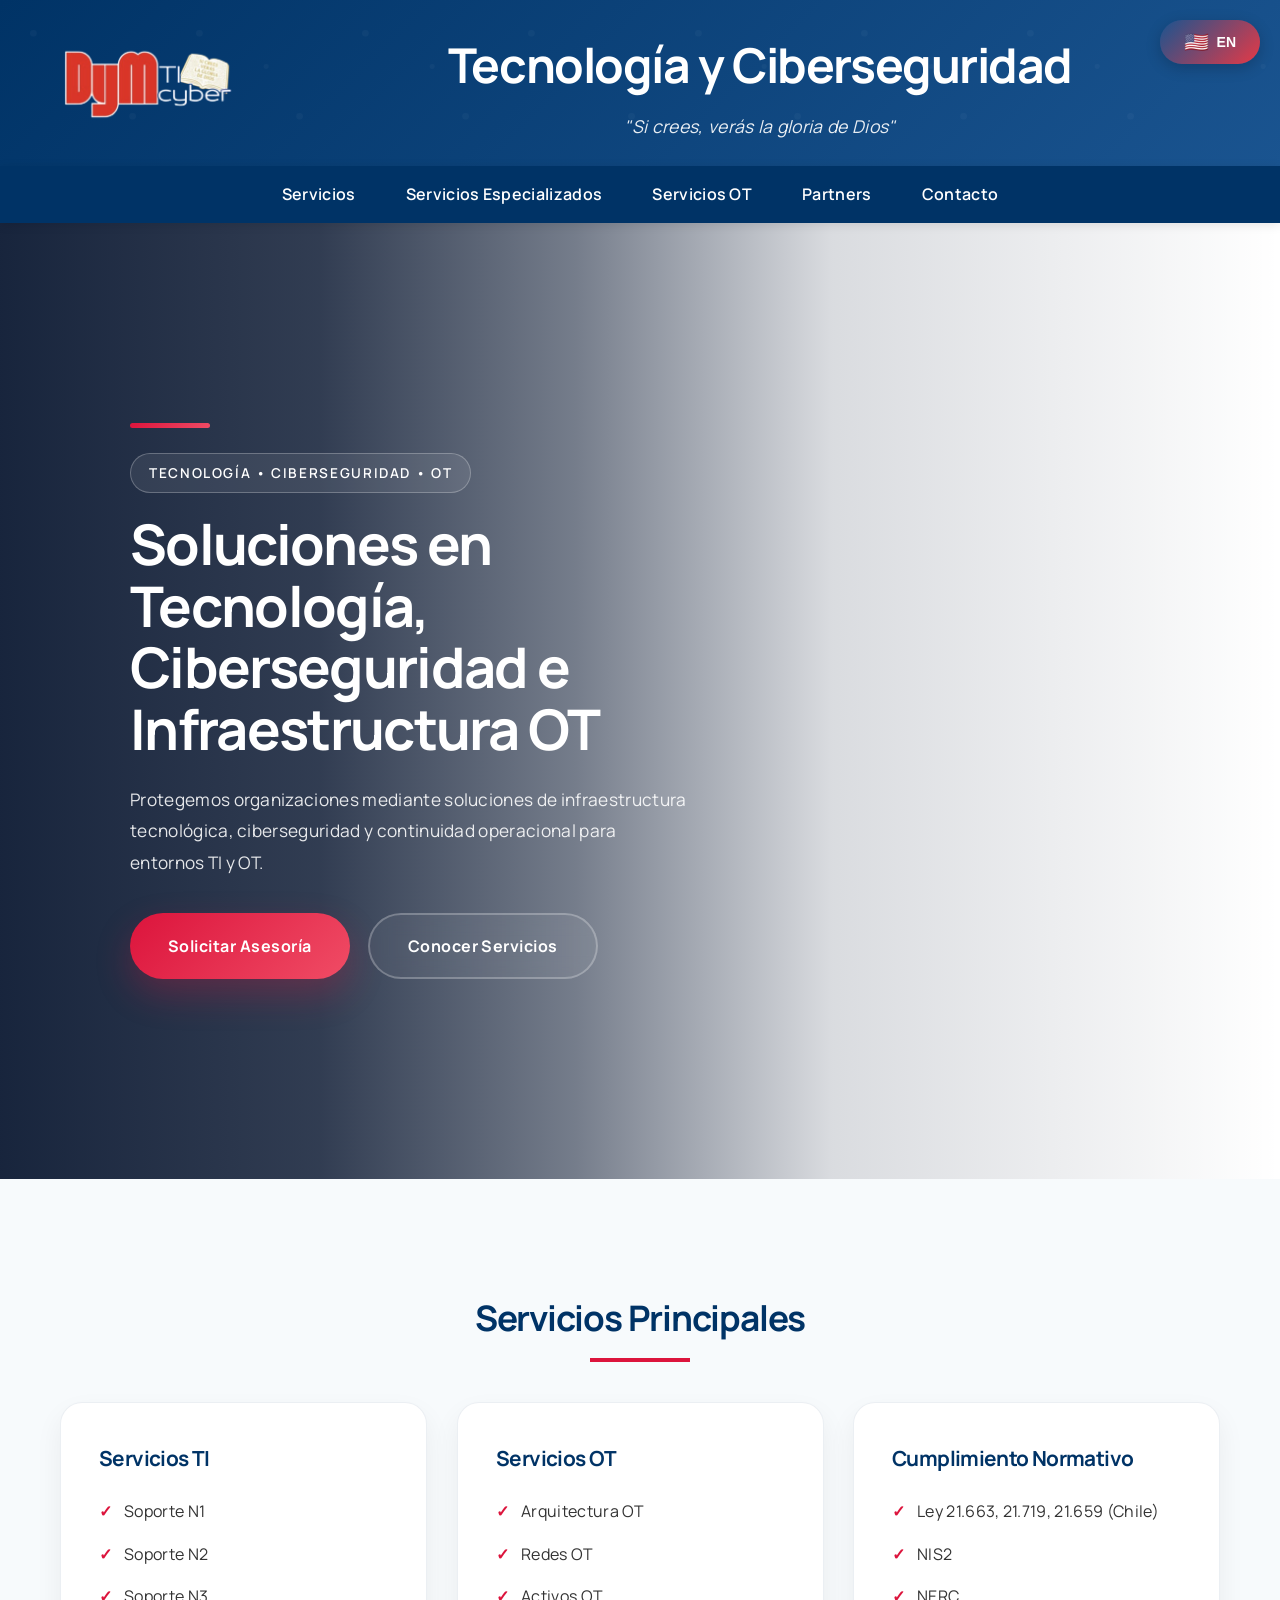
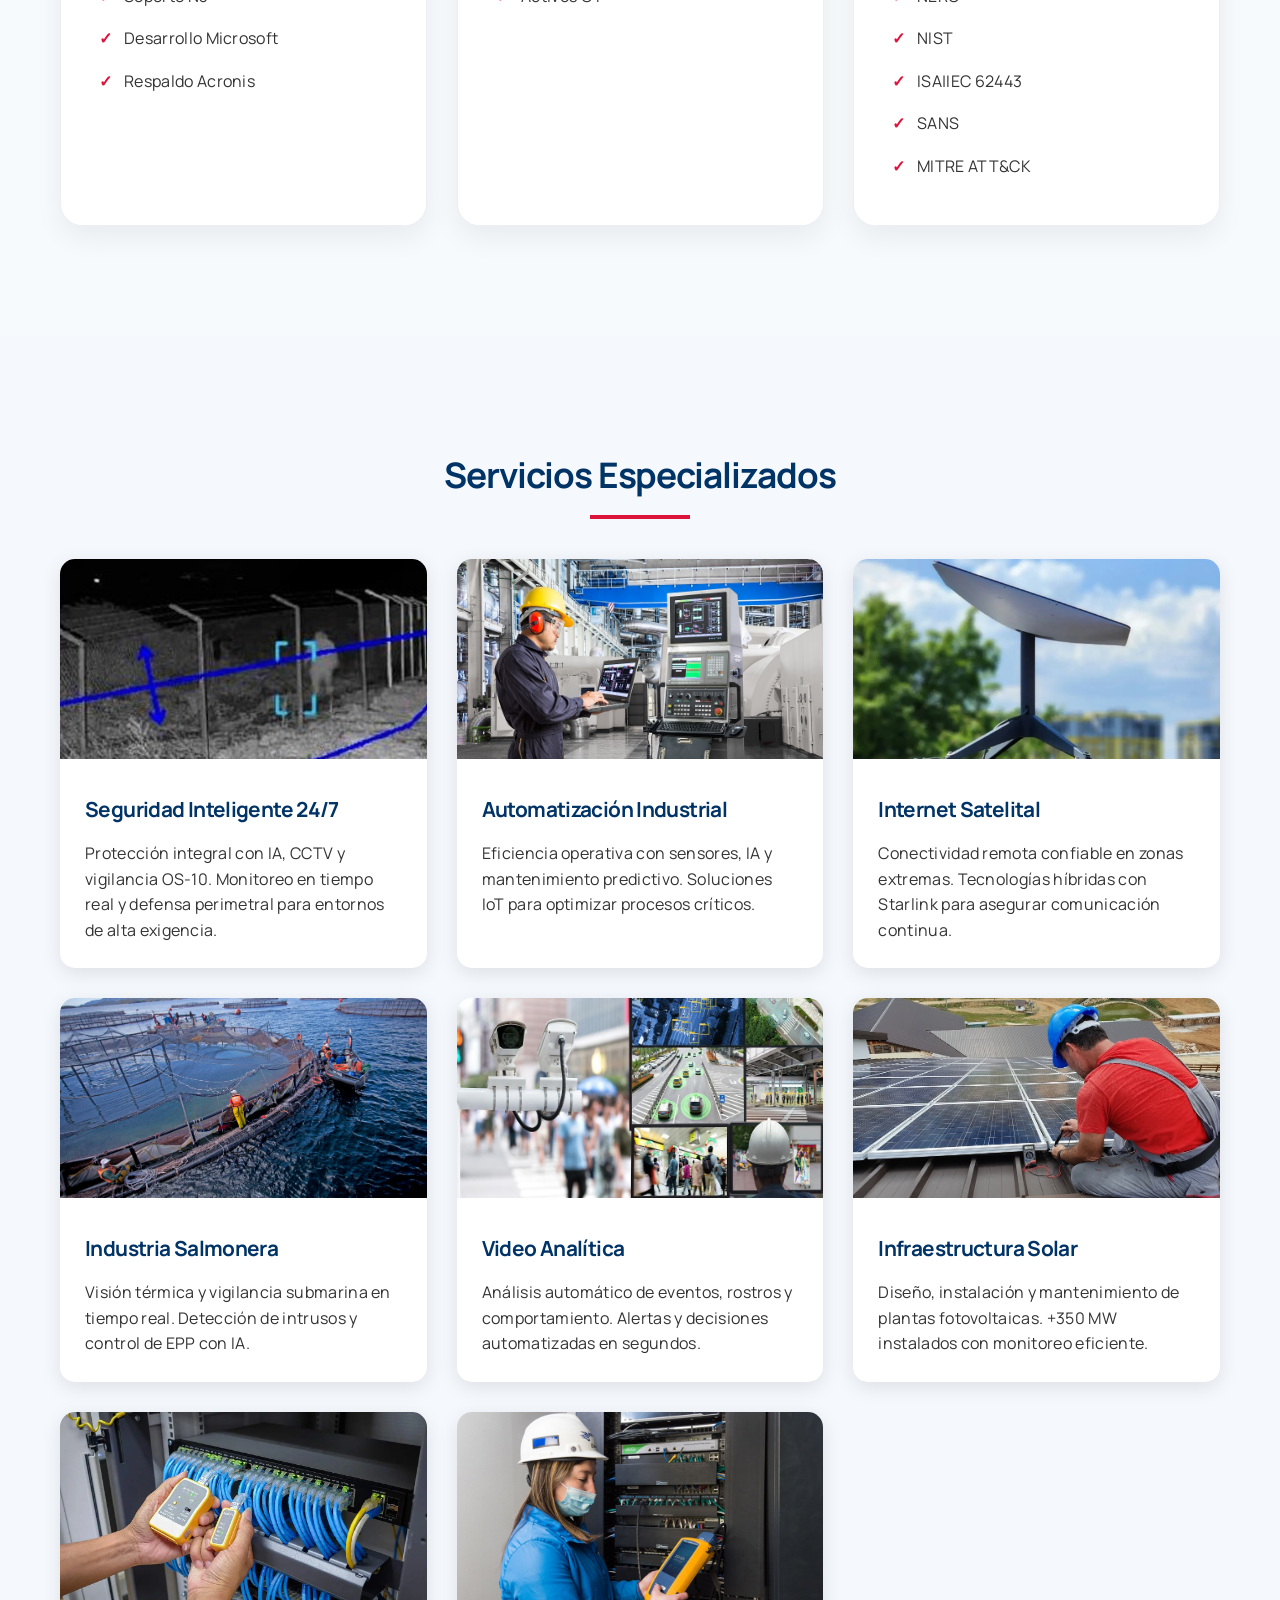
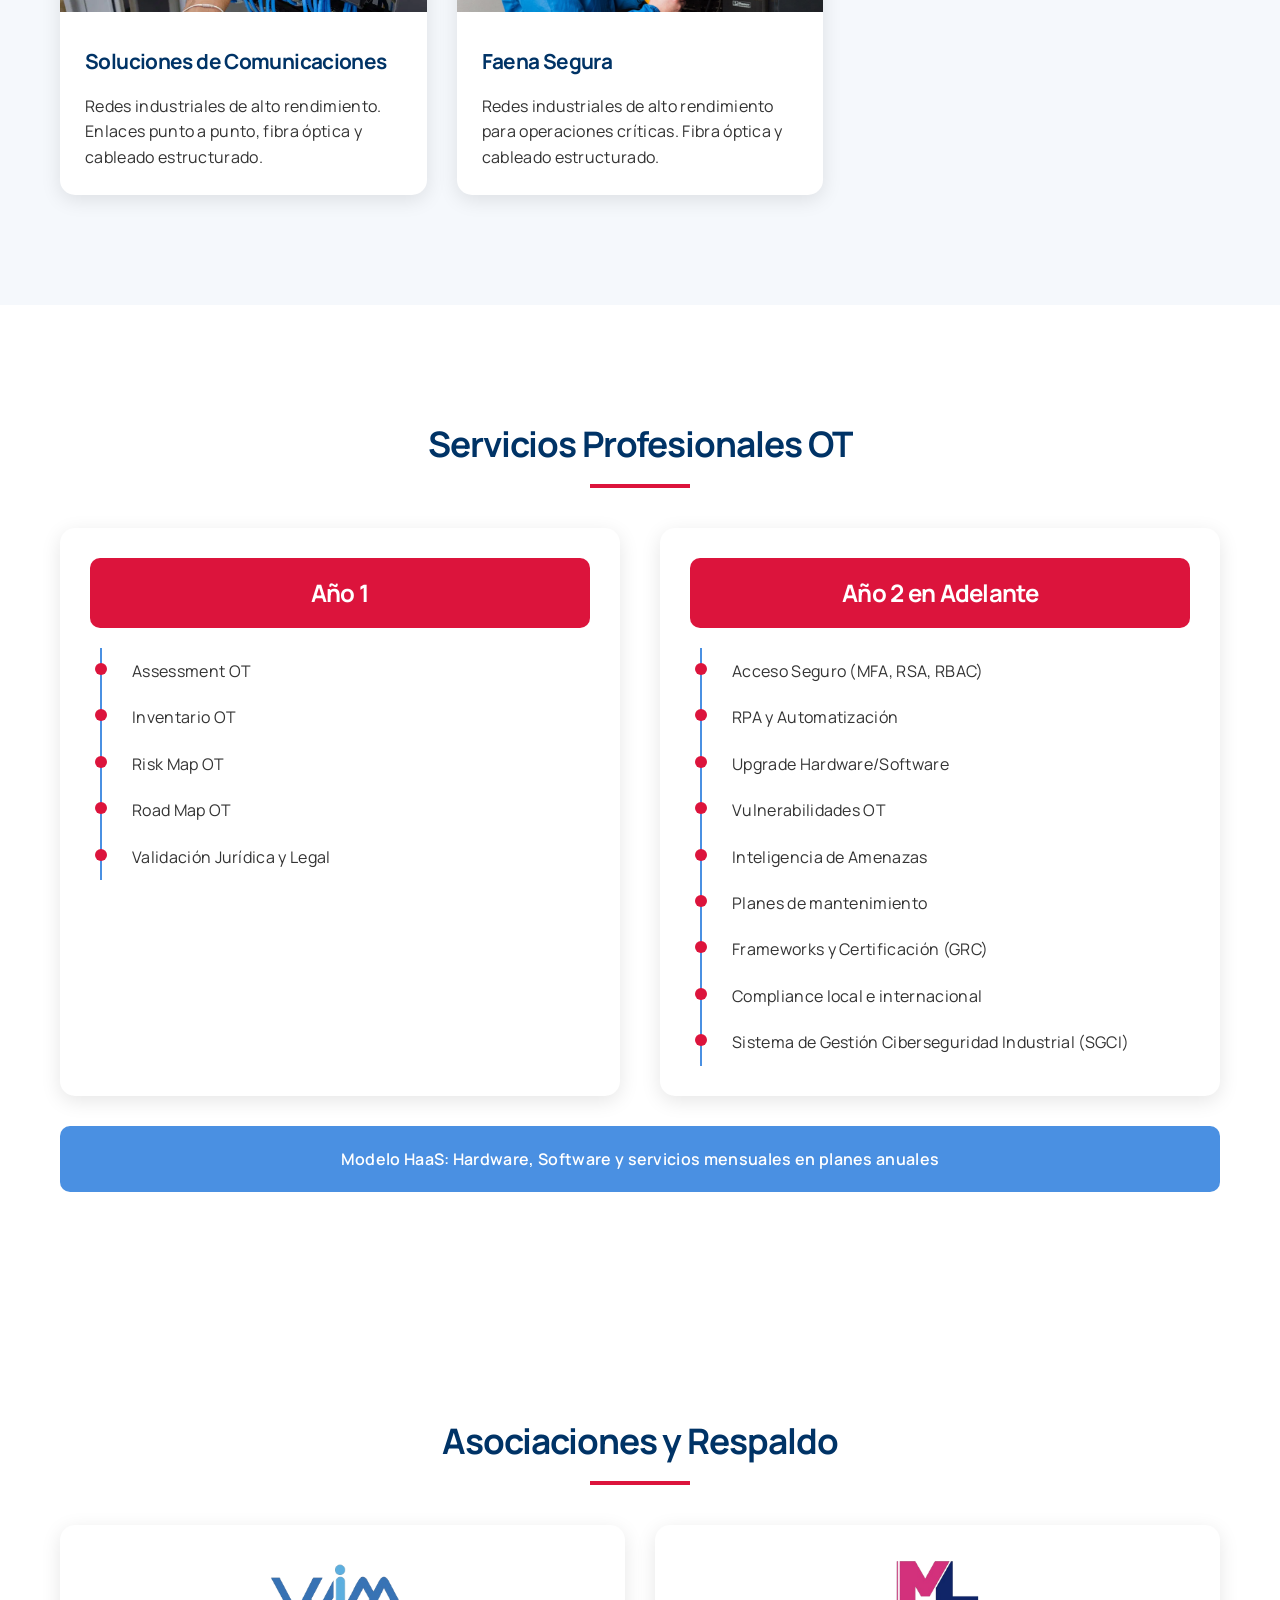
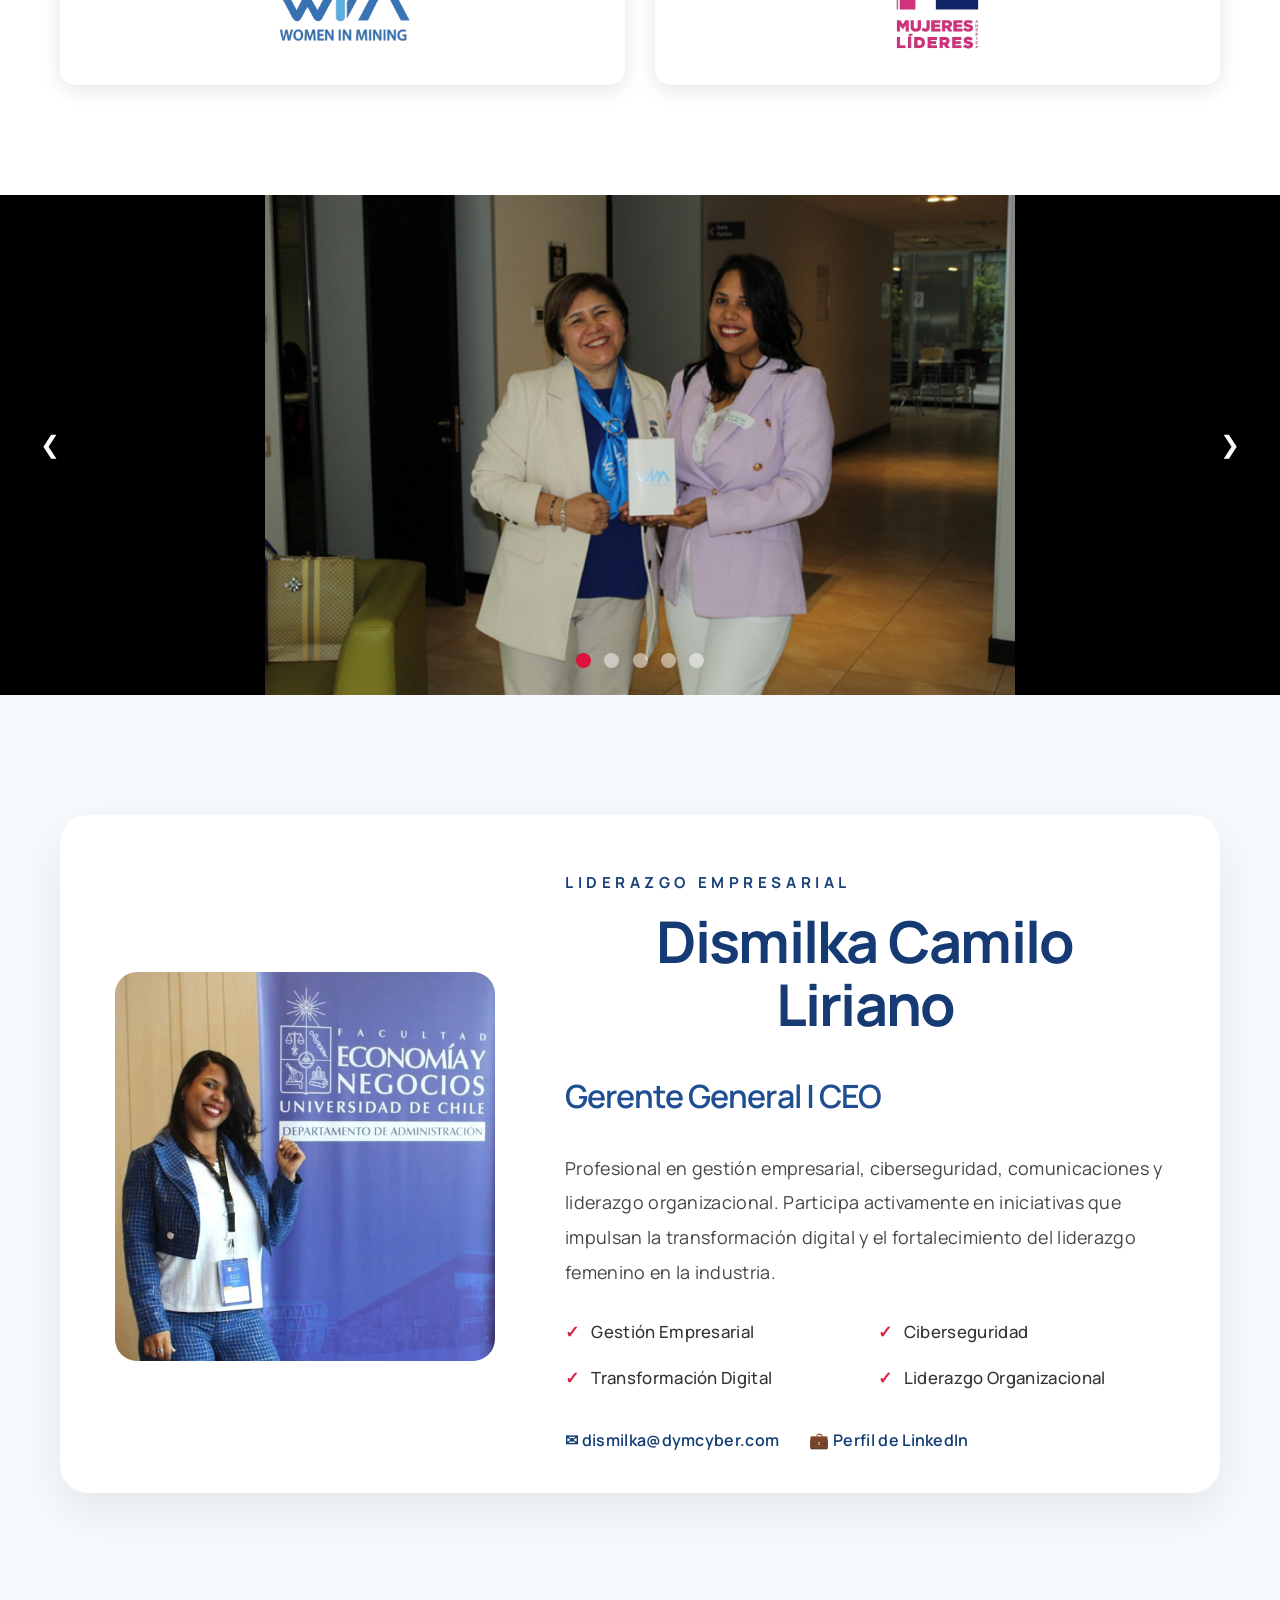
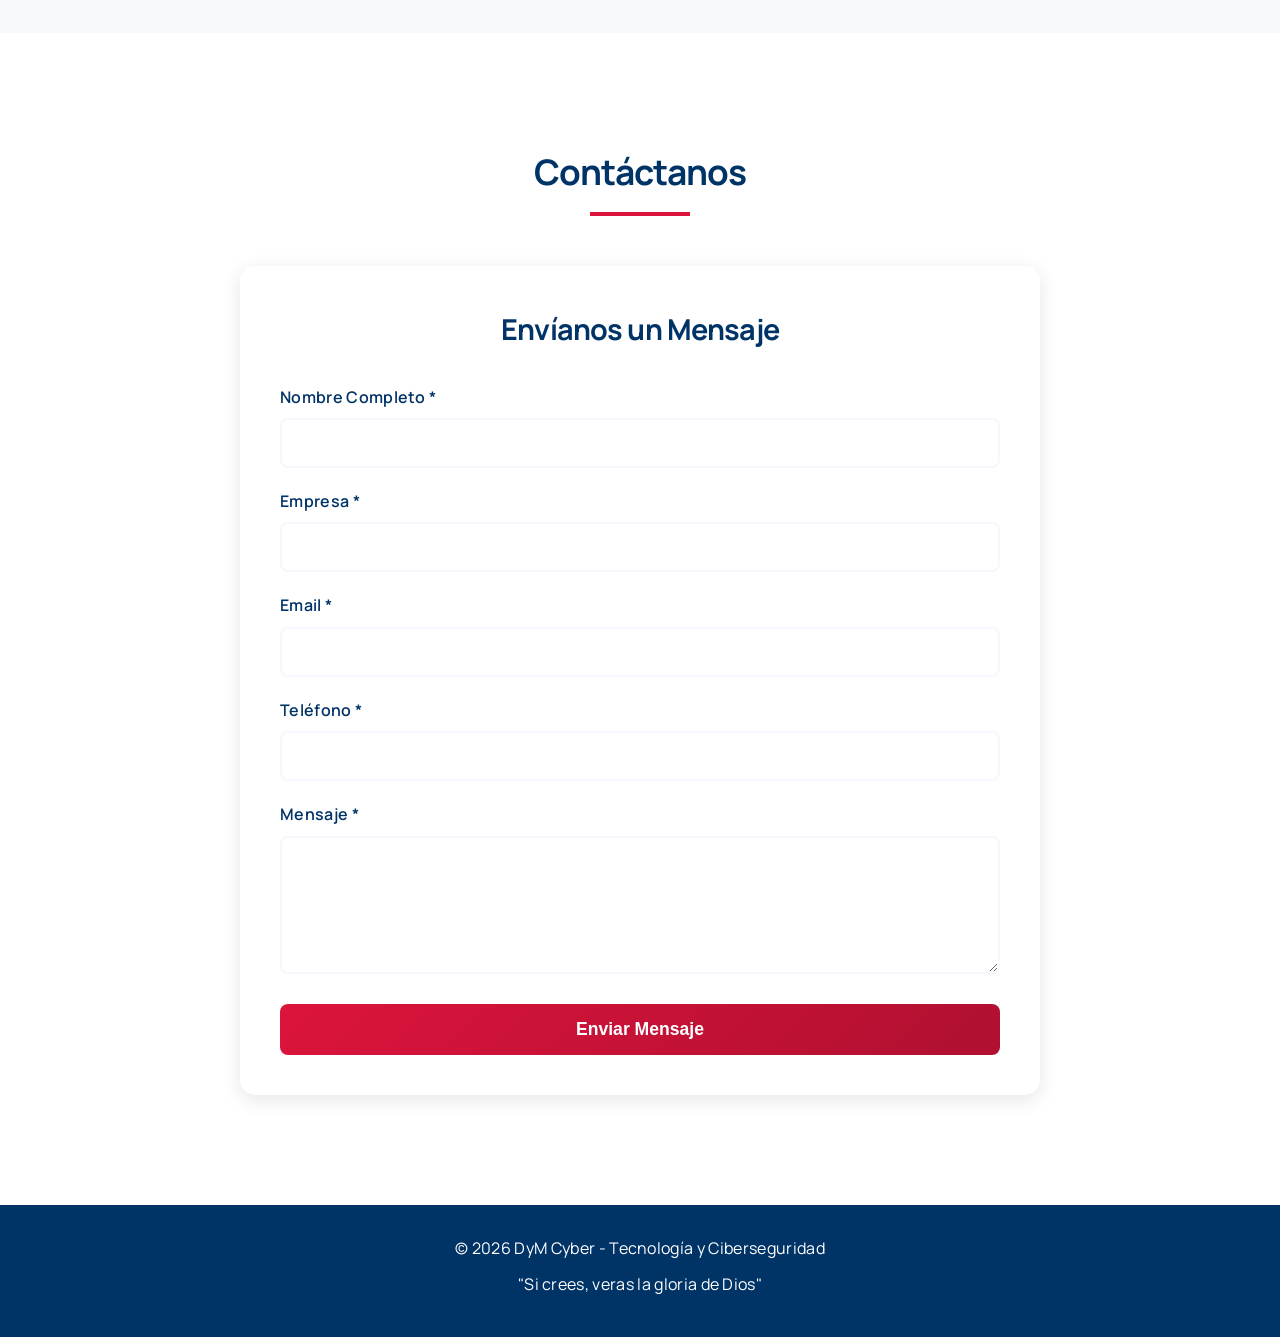
==== commit aa8ac762: "personalizar" ====
--- a/index.html
+++ b/index.html
@@ -368,10 +368,11 @@
             <!-- Formulario de Contacto -->
             <div class="form-container">
                 <h3 data-lang-key="sendMessage">Envíanos un Mensaje</h3>
-                <form action="https://formsubmit.co/dismilka@dymcyber.com" method="POST" class="contact-form">
+               <form action="https://formsubmit.co/soluciones@dymcyber.com" method="POST" class="contact-form">
                     <input type="hidden" name="_captcha" value="false">
                     <input type="hidden" name="_subject" value="Nuevo contacto desde DyM Cyber">
-                    <input type="hidden" name="_next" value="https://www.dymcyber.com/gracias.html">
+                    <input type="hidden" name="_template" value="table">
+                   <input type="hidden" name="_next"value="https://www.dymcyber.com/gracias.html">
                     
                     <div class="form-group">
                         <label for="nombre" data-lang-key="fullName">Nombre Completo *</label>
@@ -385,7 +386,8 @@
 
                     <div class="form-group">
                         <label for="email" data-lang-key="emailField">Email *</label>
-                        <input type="email" id="email" name="email" required placeholder="">
+                        
+                        <input type="email" id="email" name="_replyto" required placeholder="">
                     </div>
 
                     <div class="form-group">
@@ -403,26 +405,6 @@
             </div>
         </div>
     </section>
-
-        <!-- Empresa Section-->
-    <!-- <section id="empresa" style="background: var(--light-gray); padding: 60px 0;">
-        <div class="container">
-
-            <div class="sello-container">
-                <img src="imagenes/sello-mujer.png" alt="Sello Empresa Mujer" class="sello-mujer">
-            </div>
-
-            <div class="company-info">
-                <p><strong>DyM Cyber</strong> y <strong>DyM TI</strong> <span data-lang-key="companyDesc1">son empresas dedicadas a la Tecnología y Ciberseguridad con un enfoque profesional y comprometido.</span></p>
-                <p></p>
-                
-                <div class="logo-intermedio-container">
-                    <img src="imagenes/logocmc360.webp" alt="CMC Ciberseguridad OT - GrupoCiberOT" class="logo-intermedio">
-                </div>
-            </div>
-        </div>
-    </section>-->
-
     <!-- Footer -->
     <footer>
         <div class="container">
@@ -431,7 +413,8 @@
         </div>
     </footer>
 
-    <script data-cfasync="false" src="/cdn-cgi/scripts/5c5dd728/cloudflare-static/email-decode.min.js"></script><script src="translations.js"></script>
+    <script data-cfasync="false" src="/cdn-cgi/scripts/5c5dd728/cloudflare-static/email-decode.min.js"></script>
+    <script src="translations.js"></script>
     <script src="script.js"></script>
 
 </body>
--- a/styles.css
+++ b/styles.css
@@ -289,7 +289,7 @@
             rgba(4,18,44,.15) 65%,
             rgba(4,18,44,0) 100%
         ),
-        url("imagenes/Portada.png");
+        url("imagenes/Portada.2.png");
 
     background-size:cover;
     background-position:center right;
